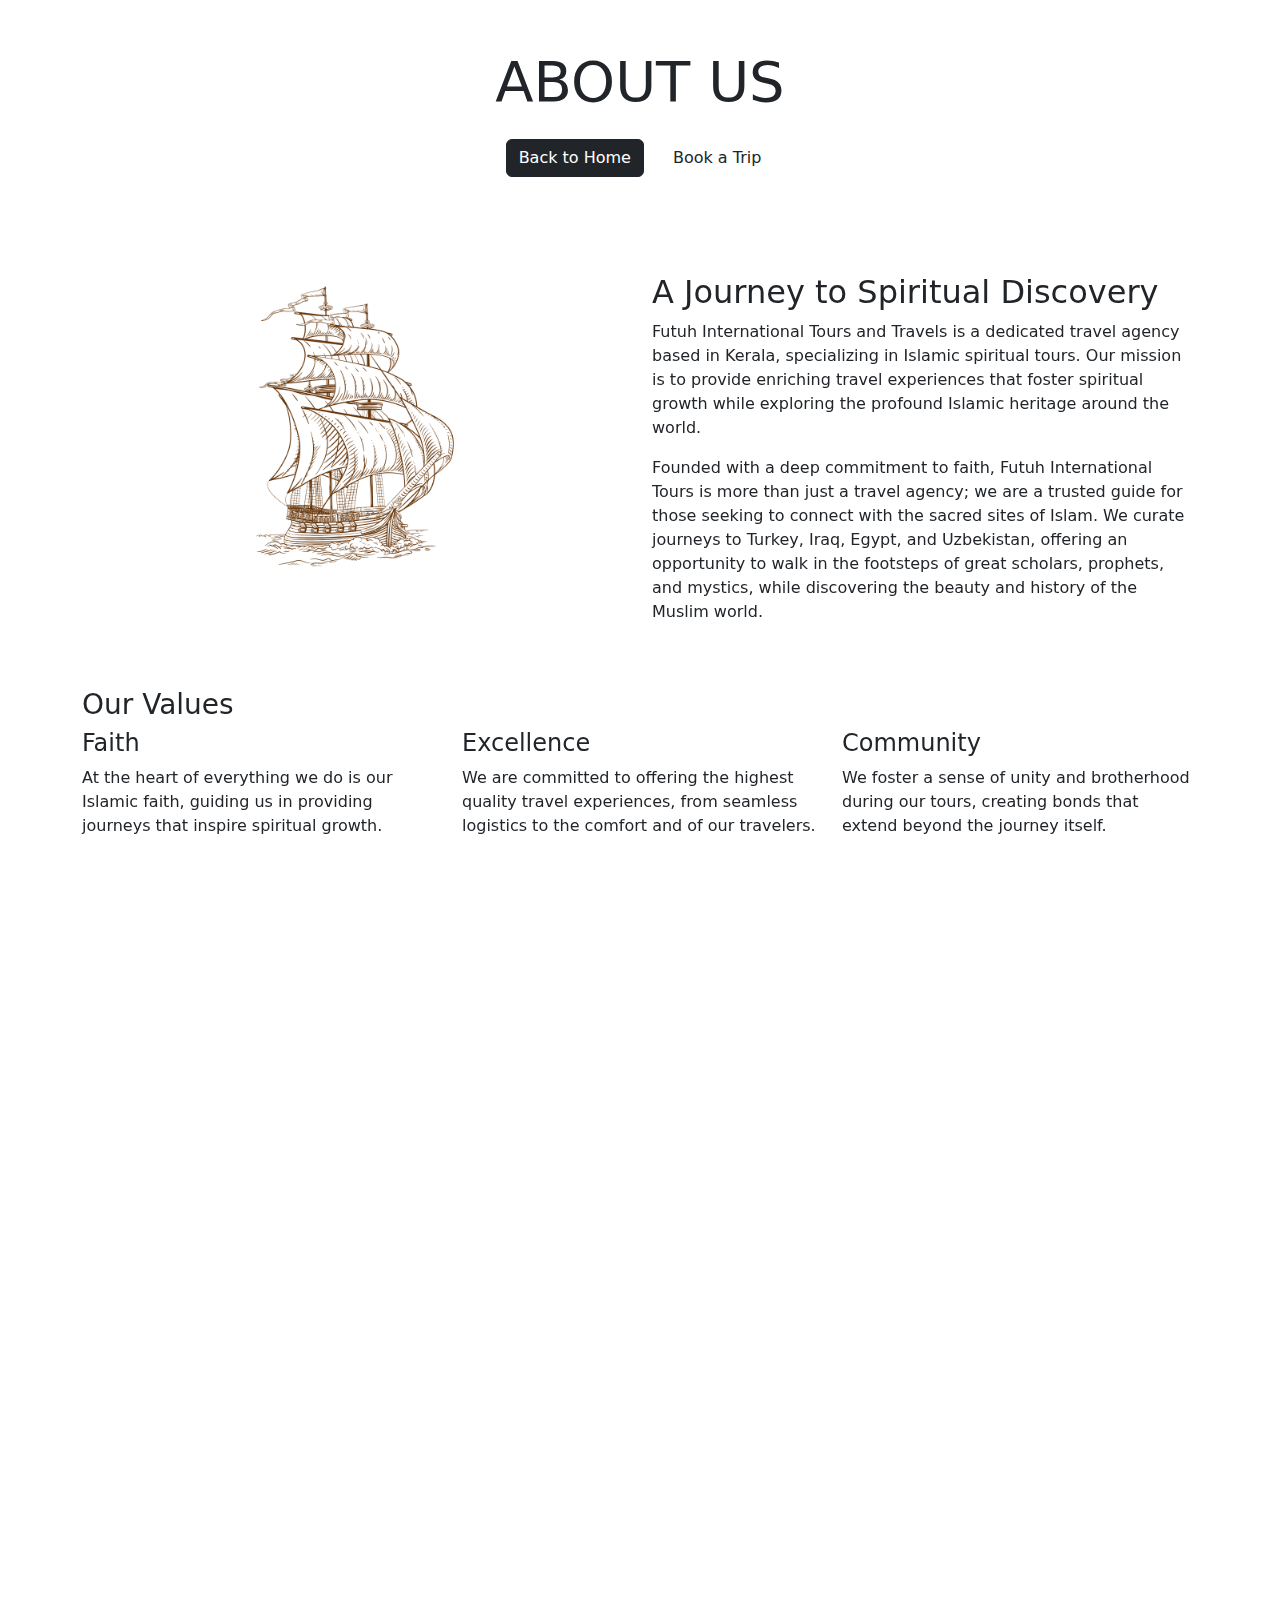
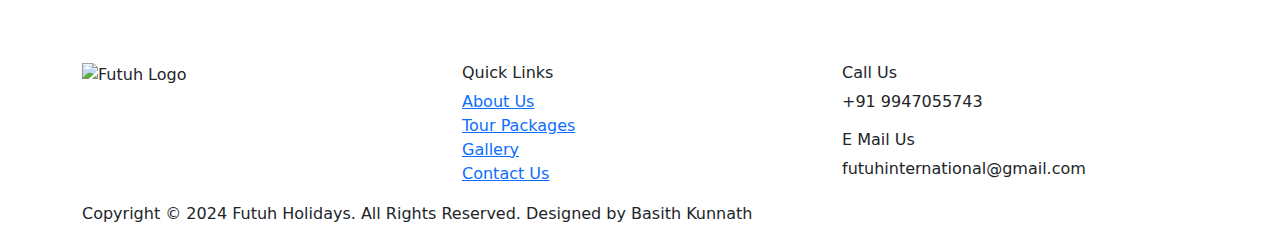
==== about.html @ f06bce7c "tird commit" ====
<!DOCTYPE html>
<html lang="en">
<head>
  <meta charset="UTF-8">
  <meta name="viewport" content="width=device-width, initial-scale=1.0">
  <title>About Us - Futuh International Tours and Travels</title>
  
  <!-- Bootstrap 5 CSS -->
  <link href="https://cdn.jsdelivr.net/npm/bootstrap@5.3.0-alpha1/dist/css/bootstrap.min.css" rel="stylesheet">
  
  <!-- AOS CSS -->
  <link href="https://unpkg.com/aos@2.3.1/dist/aos.css" rel="stylesheet">
  
  <!-- Custom CSS -->
  <link rel="stylesheet" href="styles.css">
</head>
<body>

   <!-- Header Section -->
   <section class="header-section text-center py-5">
    <h1 class="display-4">ABOUT US</h1>
    <div class="d-flex justify-content-center gap-3 mt-4">
        <a href="index.html"><button class="btn btn-dark">Back to Home</button></a>
        <a href="https://wa.me/919961102203"><button class="btn btn-outline">Book a Trip</button></a>
    </div>
</section>

<!-- About Us Section -->
<section class="about-us container mt-5">
  
  <!-- Main Content -->
  <div class="row">
    <!-- Left Column (Image of Ship) -->
    <div class="col-lg-6 col-12 mb-4">
      <img src="image3.png" alt="Ship Image" class="img-fluid" data-aos="fade-right">
    </div>

    <!-- Right Column (Text) -->
    <div class="col-lg-6 col-12" data-aos="fade-left">
      <h2 class="subheading">A Journey to Spiritual Discovery</h2>
      <p>Futuh International Tours and Travels is a dedicated travel agency based in Kerala, specializing in Islamic spiritual tours. Our mission is to provide enriching travel experiences that foster spiritual growth while exploring the profound Islamic heritage around the world.</p>
      <p>Founded with a deep commitment to faith, Futuh International Tours is more than just a travel agency; we are a trusted guide for those seeking to connect with the sacred sites of Islam. We curate journeys to Turkey, Iraq, Egypt, and Uzbekistan, offering an opportunity to walk in the footsteps of great scholars, prophets, and mystics, while discovering the beauty and history of the Muslim world.</p>
    </div>
  </div>

  <!-- Our Values Section -->
  <div class="row mt-5">
    <div class="col-12">
      <h3 class="subheading" data-aos="fade-up">Our Values</h3>
    </div>

    <!-- Value Cards -->
    <div class="col-lg-4 col-md-6 col-12" data-aos="zoom-in">
      <h4 class="value-title">Faith</h4>
      <p>At the heart of everything we do is our Islamic faith, guiding us in providing journeys that inspire spiritual growth.</p>
    </div>
    <div class="col-lg-4 col-md-6 col-12" data-aos="zoom-in" data-aos-delay="100">
      <h4 class="value-title">Excellence</h4>
      <p>We are committed to offering the highest quality travel experiences, from seamless logistics to the comfort and of our travelers.</p>
    </div>
    <div class="col-lg-4 col-md-6 col-12" data-aos="zoom-in" data-aos-delay="200">
      <h4 class="value-title">Community</h4>
      <p>We foster a sense of unity and brotherhood during our tours, creating bonds that extend beyond the journey itself.</p>
    </div>
  </div>

  <!-- Why Choose Us Section -->
  <div class="row mt-5">
    <div class="col-lg-6 col-12 mb-4" data-aos="fade-right">
      <h3 class="subheading">Why Choose Us?</h3>
      <p>Our team of experienced travel specialists and knowledgeable guides ensures that every journey is both spiritually uplifting and comfortably organized. We handle all the details, from accommodations to travel arrangements, so you can focus on your spiritual journey.</p>
      <p>Whether you are visiting the shrines of Iraq or experiencing the rich history of Uzbekistan, we aim to create a journey that is both meaningful and memorable.</p>
      <a href="#" class="btn btn-outline">Book a Trip</a>
    </div>

    <!-- Compass Image -->
    <div class="col-lg-6 col-12">
      <img src="image2.png" alt="Compass Image" class="img-fluid" data-aos="fade-left">
    </div>
  </div>
</section>


<section class="testimonial-section" id="testimonials">
  <div class="container">
    <h1 class="mb-5 fw-bold section-title" data-aos="fade-up">Hear from Our Happy Clients</h1>
    <div class="row">
      <div class="col-md-6 col-lg-4" data-aos="fade-up" data-aos-delay="200">
        <div class="testimonial-card">
          <img src="ahmed.jpg" alt="Hilmet Atyeken">
          <h5 class="card-title">Ahmed Shareef</h5>
          <p class="card-text">"From the moment I signed up, I felt the dedication of this team. They catered to every
            need, made us feel comfortable and safe, and gave us insightful historical context that deepened my
            connection to each site. Highly recommended!"</p>
        </div>
      </div>
      <div class="col-md-6 col-lg-4" data-aos="fade-up" data-aos-delay="300">
        <div class="testimonial-card">
          <img src="omar.jpg" alt="Arda Güler">
          <h5 class="card-title">Omar Hameed</h5>
          <p class="card-text">"The trip exceeded my expectations. Every detail, from the food to the schedule of
            prayers and ziyarat, was meticulously organized."</p>
        </div>
      </div>
      <div class="col-md-6 col-lg-4" data-aos="fade-up" data-aos-delay="400">
        <div class="testimonial-card">
          <img src="ameen.jpg" alt="Maria Anceants">
          <h5 class="card-title">Ameen Mirza</h5>
          <p class="card-text">"MashaAllah, the level of organization was incredible! Our itinerary was well thought
            out, with time for both spiritual reflection and group support. I never had to worry about logistics and
            could focus on worship. Truly a blessed experience!"</p>
        </div>
      </div>
      <div class="col-md-6 col-lg-4" data-aos="fade-up" data-aos-delay="500">
        <div class="testimonial-card">
          <img src="khalid.jpg" alt="Ragip Siler">
          <h5 class="card-title">Khalid Jameel</h5>
          <p class="card-text">"MashaAllah, the level of organization was incredible! Our itinerary was well thought
            out, with time for both spiritual reflection and group support"</p>
        </div>
      </div>
      <div class="col-md-6 col-lg-4" data-aos="fade-up" data-aos-delay="600">
        <div class="testimonial-card">
          <img src="yazeen.jpg" alt="Jenny Wilson">
          <h5 class="card-title">Yazeen Qatar</h5>
          <p class="card-text">"I felt supported, spiritually uplifted, and part of a caring community"</p>
        </div>
      </div>
      <div class="col-md-6 col-lg-4" data-aos="fade-up" data-aos-delay="700">
        <div class="testimonial-card">
          <img src="musthafa.jpg" alt="Guy Hawkins">
          <h5 class="card-title">Musthafa Pc</h5>
          <p class="card-text">"Alhamdulillah, this company made my Umrah experience seamless. Everything from the
            initial registration to the final farewell was done with sincerity"</p>
        </div>
      </div>
    </div>
  </div>
</section>



<footer class="footer">
  <div class="container">
    <div class="row">
      <!-- Logo and Social Media -->
      <div class="col-md-4 text-center text-md-start">
        <div class="footer-logo">
          <img src="futuhlogo.png" alt="Futuh Logo" class="img-fluid">
        </div>

        <div class="social-icons">
          <a href="#"><i class="bi bi-instagram"></i></a>
          <a href="#"><i class="bi bi-facebook"></i></a>
          <a href="#"><i class="bi bi-whatsapp"></i></a>
        </div>
      </div>

      <!-- Quick Links -->
      <div class="col-md-4 text-center text-md-start">
        <h6>Quick Links</h6>
        <ul class="list-unstyled">
          <li><a href="#">About Us</a></li>
          <li><a href="#">Tour Packages</a></li>
          <li><a href="#">Gallery</a></li>
          <li><a href="#">Contact Us</a></li>
        </ul>
      </div>

      <!-- Contact Info -->
      <div class="col-md-4 text-center text-md-start">
        <h6>Call Us</h6>
        <p>+91 9947055743</p>
        <h6>E Mail Us</h6>
        <p>futuhinternational@gmail.com</p>
      </div>
    </div>

    <!-- Footer Bottom -->
    <div class="footer-bottom">
      <p>Copyright © 2024 Futuh Holidays. All Rights Reserved. Designed by Basith Kunnath</p>
    </div>
  </div>
</footer>

<!-- Bootstrap 5 JS -->
<script src="https://cdn.jsdelivr.net/npm/bootstrap@5.3.0-alpha1/dist/js/bootstrap.bundle.min.js"></script>

<!-- AOS JS -->
<script src="https://unpkg.com/aos@2.3.1/dist/aos.js"></script>

<!-- Custom JS -->
<script>
  AOS.init();
</script>
</body>
</html>
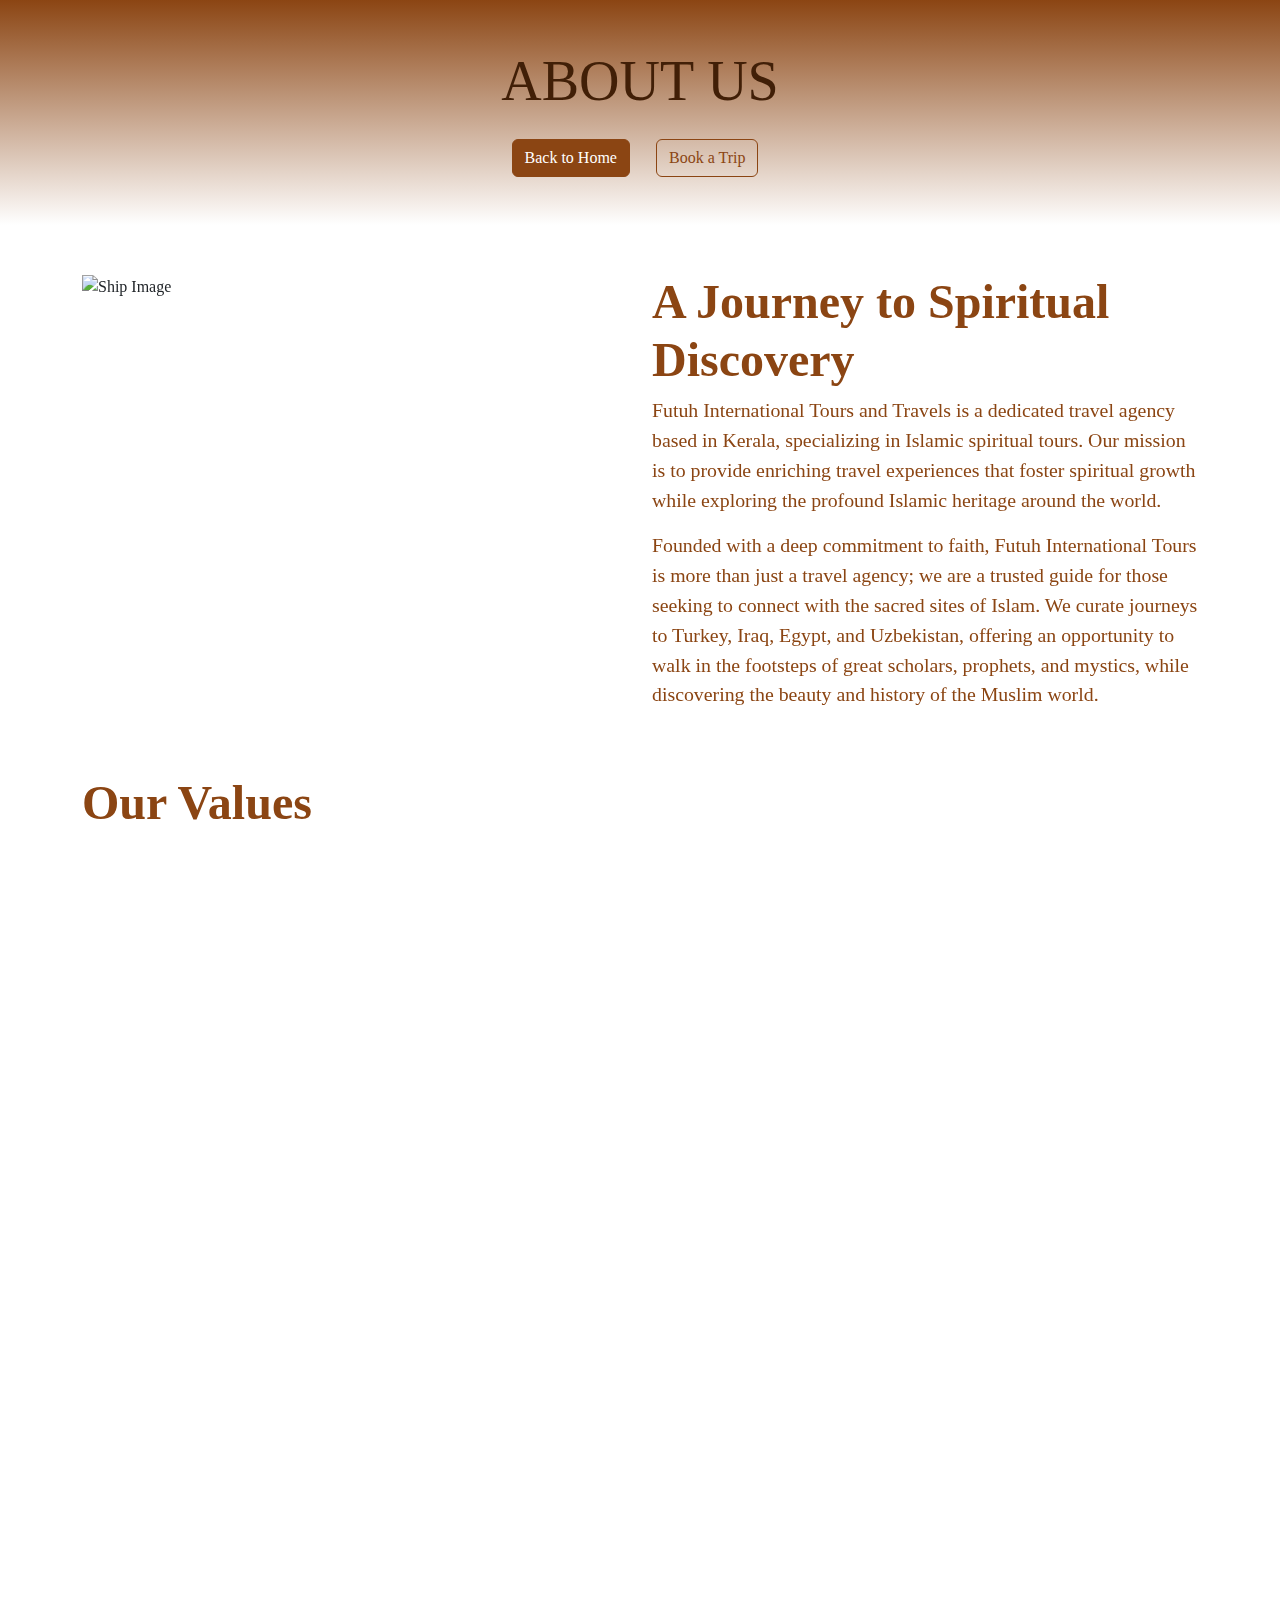
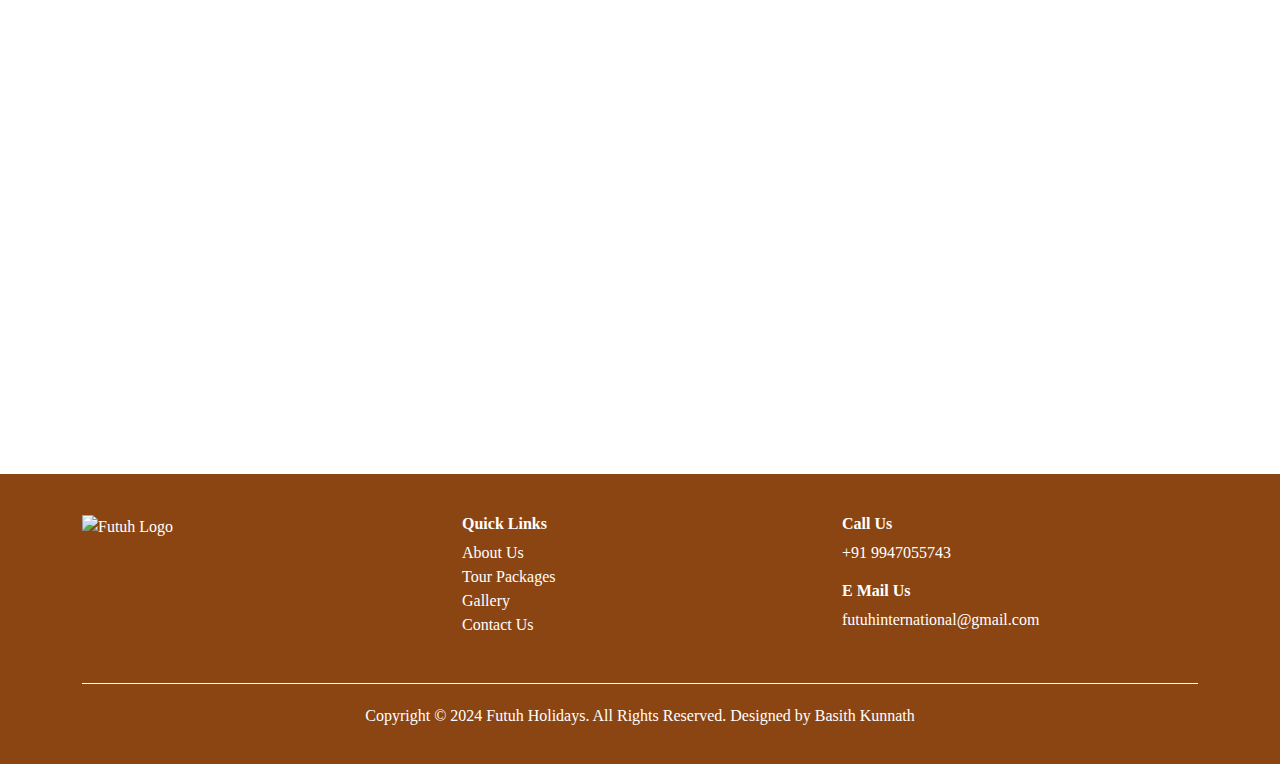
==== commit f821217d: "sec commit" ====
--- a/about.html
+++ b/about.html
@@ -32,7 +32,7 @@
   <div class="row">
     <!-- Left Column (Image of Ship) -->
     <div class="col-lg-6 col-12 mb-4">
-      <img src="image3.png" alt="Ship Image" class="img-fluid" data-aos="fade-right">
+      <img src="ab3.png" alt="Ship Image" class="img-fluid" data-aos="fade-right">
     </div>
 
     <!-- Right Column (Text) -->
@@ -75,7 +75,7 @@
 
     <!-- Compass Image -->
     <div class="col-lg-6 col-12">
-      <img src="image2.png" alt="Compass Image" class="img-fluid" data-aos="fade-left">
+      <img src="ab2.png" alt="Compass Image" class="img-fluid" data-aos="fade-left">
     </div>
   </div>
 </section>
--- a/styles.css
+++ b/styles.css
@@ -0,0 +1,818 @@
+/* General Styles */
+body {
+  font-family: "Luckiest Guy", cursive;
+  font-family: "Domine", serif;
+  margin: 0;
+  padding: 0;
+  overflow-x: hidden;
+}
+
+.navbar-brand {
+  font-weight: bold;
+  font-size: 1.5rem;
+}
+
+.navbar-custom {
+  background-color: #8B4513;
+}
+
+.nav-link {
+  margin-right: 15px;
+  color: #ffffff;
+
+}
+
+.button-book {
+  background-color: #ffffff;
+  color: #8B4513;
+  border-radius: 5%;
+}
+
+
+
+.navbar-toggler {
+  border: none;
+  outline: none;
+}
+
+/* Hamburger Icon Lines */
+.toggler-icon {
+  display: block;
+  width: 25px;
+  height: 3px;
+  background-color: white;
+  margin: 5px 0;
+  transition: 0.4s;
+  border-radius: 2px;
+  
+}
+
+/* Animation to "X" on open */
+.navbar-toggler.collapsed .toggler-icon:nth-child(1) {
+  transform: rotate(0deg) translate(0, 0);
+  border: none;
+  outline: none;
+}
+
+.navbar-toggler:not(.collapsed) .toggler-icon:nth-child(1) {
+  transform: rotate(45deg) translate(5px, 5px);
+  border: none;
+  outline: none;
+}
+
+.navbar-toggler:not(.collapsed) .toggler-icon:nth-child(2) {
+  opacity: 0;
+  border: none;
+  outline: none;
+}
+
+.navbar-toggler:not(.collapsed) .toggler-icon:nth-child(3) {
+  transform: rotate(-45deg) translate(5px, -5px);
+  border: none;
+  outline: none;
+}
+
+/* Remove outline on the navbar-toggler button */
+.navbar-toggler:focus {
+  outline: none;
+  box-shadow: none; /* Removes any additional focus shadow */
+}
+
+
+.hero-section {
+  height: 86vh;
+  background-size: cover;
+  background-position: center;
+  display: flex;
+  justify-content: center;
+  align-items: center;
+  color: white;
+  position: relative;
+}
+
+.hero-section h1,
+.hero-section p {
+  opacity: 0;
+  /* Initially hidden */
+  transition: opacity 1s ease-in, transform 1s ease-in;
+}
+
+.hero-section h1 {
+  font-size: 4rem;
+  transform: translateY(-20px);
+  /* Slightly up */
+  font-family: "Luckiest Guy", cursive;
+
+}
+
+.hero-section p {
+  font-size: 1.5rem;
+  transform: translateY(20px);
+  /* Slightly down */
+  
+  font-weight: 250;
+}
+
+/* Animation Active Class */
+.carousel-item.active .animate-text {
+  opacity: 1;
+  /* Fade in */
+  transform: translateY(0);
+  /* Reset position */
+}
+
+.carousel-item.active h1 {
+  animation: slideDown 1s ease-out;
+}
+
+.carousel-item.active p {
+  animation: slideUp 1s ease-out;
+}
+
+/* Keyframes for Animations */
+@keyframes slideDown {
+  from {
+    transform: translateY(-50px);
+    opacity: 0;
+  }
+
+  to {
+    transform: translateY(0);
+    opacity: 1;
+  }
+}
+
+@keyframes slideUp {
+  from {
+    transform: translateY(50px);
+    opacity: 0;
+  }
+
+  to {
+    transform: translateY(0);
+    opacity: 1;
+  }
+}
+
+/* Responsive Design */
+@media (max-width: 768px) {
+  .hero-section h1 {
+    font-size: 2.5rem;
+  }
+
+  .hero-section p {
+    font-size: 1rem;
+  }
+
+  .button-book {
+    width: 100px;
+    padding: 8px;
+  }
+}
+
+
+
+
+/* Hero Section */
+.fit-hero-section {
+  padding: 20px;
+}
+
+/* Hero Title */
+.fit-title {
+  font-weight: bold;
+  color: #8B4513;
+}
+
+/* Hero Description */
+.fit-description {
+  font-size: 18px;
+  color: #8B4513;
+}
+
+/* Logos Section */
+.fit-logo-section {
+  margin-bottom: 20px;
+}
+
+.fit-logo-col {
+  margin-bottom: 15px;
+}
+
+.fit-logo {
+  width: 100%;
+  height: auto;
+}
+
+/* Button Styling */
+.fit-read-more-btn {
+  border-color: #8B4513;
+  color: #8B4513;
+}
+
+.fit-read-more-btn:hover {
+  background-color: #8B4513;
+  color: #fff;
+  transform: scale(1.05);
+  transition: all 0.3s ease-in-out;
+}
+
+
+
+
+
+
+
+
+.section-title {
+  color: #8B4513;
+  
+}
+
+.why-travel-section .travel-card {
+  text-align: center;
+  padding: 20px;
+}
+
+.why-travel-section .travel-card h5 {
+  font-size: 1rem;
+  font-weight: 500;
+  color: #8B4513;
+  
+}
+
+.why-travel-section .icon {
+  font-size: 3rem;
+  color :#8B4513 ;
+}
+
+@media (max-width: 767px) {
+  .section-title {
+    font-size: 1.5rem;
+  }
+
+  .why-travel-section .travel-card h5 {
+    font-size: 0.875rem;
+  }
+
+  .why-travel-section .icon {
+    font-size: 2rem;
+  }
+}
+
+
+
+
+.trip-card img {
+  object-fit: cover;
+  height: 100%;
+  transition: transform 0.3s ease-in-out;
+}
+
+/* Animation when hovering or touching the image */
+.trip-card:hover img,
+.trip-card.touch-active img {
+  transform: translateY(-10px);
+}
+
+.trip-card {
+  box-shadow: 0 4px 8px rgba(0, 0, 0, 0.1);
+  background-color: #8B4513;
+  
+  
+}
+
+.trip-card h5 {
+  color: #fff;
+}
+
+.trip-card p {
+  color: #fff;
+}
+
+
+.card-title {
+  font-size: 1.5rem;
+  color: #fafafa;
+
+  
+}
+
+.explore-button {
+  background-color: #fff;
+  color: #8B4513;
+}
+
+.explore-button:hover {
+  color: #fff;
+}
+
+.trip-container {
+  margin-top: 50px;
+  
+}
+
+
+
+
+
+
+.section-title {
+  font-size: 2rem;
+  font-weight: bold;
+  color: #8B4513;
+  /* Same as the image's font color */
+}
+
+.section-description {
+  font-size: 1.1rem;
+  color: #8B4513;
+  max-width: 100%;
+  margin-bottom: 1.5rem;
+}
+
+.compass-img {
+  max-width: 100%;
+  height: auto;
+}
+
+.btn-outline {
+  color: #8B4513;
+  border-color: #8B4513;
+}
+
+.btn-outline:hover {
+  background-color: #8B4513;
+  color: #fff;
+}
+
+/* Responsive Adjustments */
+@media (max-width: 768px) {
+  .compass-img {
+    max-width: 250px;
+    margin-bottom: 2rem;
+  }
+
+  .section-description {
+    font-size: 1rem;
+  }
+}
+
+
+
+
+.section-title {
+  color: #8B4513;
+  /* Dark brown color */
+  font-size: 3rem;
+}
+
+.destination-image {
+  border-radius: 10px;
+  object-fit: cover;
+  transition: transform 0.3s ease-in-out;
+}
+
+.position-relative {
+  position: relative;
+}
+
+.image-title {
+  position: absolute;
+  bottom: 10px;
+  left: 0;
+  right: 0;
+  padding: 0 20px;
+  text-align: center;
+  font-size: 1.5rem;
+  font-weight: bold;
+  color: white;
+  text-transform: capitalize;
+  z-index: 10;
+}
+
+.destination-image:hover {
+  transform: scale(1.05);
+  /* Zoom effect on hover */
+}
+
+@media (max-width: 768px) {
+  .section-title {
+    font-size: 2rem;
+  }
+
+  .image-title {
+    font-size: 1.2rem;
+  }
+}
+
+
+
+
+
+
+
+.testimonial-section {
+  text-align: center;
+  padding: 60px 20px;
+}
+
+.testimonial-header {
+  margin-bottom: 40px;
+}
+
+.testimonial-card {
+  box-shadow: 0 4px 8px rgba(0, 0, 0, 0.1);
+  border-radius: 10px;
+  padding: 20px;
+  background-color: #8B4513;
+  margin-bottom: 20px;
+  transition: transform 0.3s ease, box-shadow 0.3s ease;
+}
+
+.testimonial-card:hover {
+  transform: translateY(-10px);
+  box-shadow: 0 8px 16px rgba(0, 0, 0, 0.2);
+}
+
+.testimonial-card img {
+  width: 80px;
+  height: 80px;
+  border-radius: 50%;
+  margin-bottom: 15px;
+}
+
+.testimonial-card .card-title {
+  font-size: 18px;
+  font-weight: bold;
+  color: #fff;
+}
+
+.testimonial-card .card-text {
+  font-size: 14px;
+  color: #fff;
+}
+
+
+
+
+
+
+/*About Page */
+
+.about-us p {
+  font-size: 1.24rem;
+  color: #8B4513;
+}
+
+.section-title {
+  font-size: 2.5rem;
+  font-weight: bold;
+  color: #8B4513;
+  /* Deep brownish color for title */
+}
+
+.subheading {
+  font-size: 3rem;
+  font-weight: 600;
+  color: #8B4513;
+  /* Another brownish color for subheadings */
+}
+
+.value-title {
+  font-size: 1.5rem;
+  font-weight: bold;
+  color :#8B4513 ;
+}
+
+
+
+.btn-hover {
+  transition: background-color 0.3s ease, transform 0.3s ease;
+}
+
+.btn-hover:hover {
+  background-color: #8B4513;
+  transform: translateY(-5px);
+}
+
+/* Images styling */
+.img-fluid {
+  max-width: 100%;
+  height: auto;
+}
+
+/* Responsive Design */
+@media (max-width: 767px) {
+  .section-title {
+    font-size: 2rem;
+  }
+
+  .subheading {
+    font-size: 1.5rem;
+  }
+
+  .value-title {
+    font-size: 1.3rem;
+  }
+}
+
+
+/*Packages Page */
+
+/* General Styles */
+
+
+.packages-section {
+  background-color: #fff;
+}
+
+.packages-section h5 {
+  font-size: 1.8rem;
+  margin-bottom: 1rem;
+  
+}
+
+
+
+/* Card Customization */
+.card {
+  border: none;
+  border-radius: 12px;
+  transition: transform 0.3s ease-in-out;
+  background-color: #8B4513;
+}
+
+.card:hover {
+  transform: scale(1.05);
+}
+
+.card-img-top {
+  border-top-left-radius: 12px;
+  border-top-right-radius: 12px;
+  height: 250px;
+  object-fit: cover;
+}
+
+.card-title {
+  font-size: 1.5rem;
+  color: #ffffff;
+}
+
+.card-text {
+  color: #ffffff;
+  font-size: 1.2rem;
+}
+
+/* Button Styling */
+.btn {
+  margin-right: 10px;
+}
+
+.btn-primary {
+  background-color: #ffffff;
+  border-color: #ffffff;
+  transition: background-color 0.3s ease-in-out;
+  color: #8B4513;
+}
+
+.btn-primary:hover {
+  background-color: #8B4513;
+  color: #ffffff;
+  border-color: #ffffff;
+}
+
+.btn-outline-primary {
+  color: #ffffff;
+  border-color: #ffffff;
+  transition: color 0.3s ease-in-out, border-color 0.3s ease-in-out;
+}
+
+.btn-outline-primary:hover {
+  background-color: #ffffff;
+  color: #8B4513;
+  border-color: #8B4513;
+}
+
+/* AOS Customization */
+[data-aos] {
+  opacity: 0;
+  transition-property: opacity, transform;
+}
+
+[data-aos].aos-animate {
+  opacity: 1;
+}
+
+@media (max-width: 768px) {
+  h2 {
+    font-size: 2rem;
+  }
+
+  .card-img-top {
+    height: 200px;
+  }
+}
+
+
+/* Details Page */
+
+
+
+
+
+
+/* Gallery Page */
+
+
+.header-section {
+  background: linear-gradient(to bottom, #8B4513, #ffffff);
+}
+
+.header-section h1 {
+  color: #411f07;
+}
+
+.btn-dark {
+  background-color: #8B4513;
+  border-color: #8B4513;
+}
+
+.btn-dark:hover {
+    background: none;
+    border-color: #8B4513;
+    color: #8B4513;
+}
+
+.gallery-section img {
+  height: 100%;
+  object-fit: cover;
+}
+
+.cta-section {
+  background-image: url('turkey.jpg');
+  background-size: cover;
+  background-position: center;
+  color:#ffffff ;
+}
+
+@media (max-width: 768px) {
+  .header-section h1 {
+      font-size: 2rem;
+  }
+
+  .gallery-section img {
+      height: auto;
+  }
+}
+
+
+/* Details Page */
+
+
+
+
+/* Contact Us Page */
+
+
+
+ /* Contact Us Page */
+ .contact-section {
+  background-color: #ffffff;
+  padding: 50px 0;
+  font-size: 1.2rem;
+  
+}
+
+.contact-section form input,form textarea {
+  border-color: #4a3607;
+}
+
+.contact-header {
+  font-size: 2.8rem;
+  font-weight: bold;
+  text-align: center;
+  color: #8B4513;
+}
+.contact-subheader {
+  font-size: 1.5rem;
+  text-align: center;
+  margin-bottom: 30px;
+  color: #8B4513;
+}
+.whatsapp-icon {
+  position: fixed;
+  bottom: 10px;
+  right: 10px;
+  background-color: #25D366;
+  color: #fff;
+  padding: 10px;
+  border-radius: 10%;
+  font-size: 34px;
+  z-index: 1000;
+}
+.submit-button {
+  background-color: #8B4513;
+  border: solid #4a3607;
+  color: #fff;
+  border: none;
+}
+.contact-info {
+  text-align: center;
+  margin-top: 30px;
+  color: #fafafa;
+}
+.contact-info p {
+  margin: 0;
+}
+
+
+.form-label {
+  color: #8B4513;
+}
+.form-control {
+  border-color: #8B4513;
+}
+
+/* Custom CSS for Address, Location, and Contact Number */
+.contact-info {
+text-align: center;
+margin-top: 50px;
+padding: 20px;
+background-color: #8B4513;
+border-radius: 8px;
+color: #ffffff;
+}
+
+.contact-info h4 {
+font-size: 1.8rem;
+font-weight: 600;
+margin-bottom: 15px;
+color: #ffffff;
+}
+
+.contact-info p, .contact-info a {
+font-size: 1.2rem;
+color: #ffffff;
+margin: 5px 0;
+}
+
+.contact-info a {
+color: #ffffff;
+text-decoration: none;
+}
+
+.contact-info a:hover {
+color: #ffffff;
+text-decoration: underline;
+}
+
+.contact-info i {
+color: #ffffff;
+margin-right: 10px;
+}
+
+
+
+
+
+
+.footer {
+  background-color: #8B4513;
+  padding-top: 40px;
+  color: #fff;
+}
+
+.footer .footer-logo img {
+  max-width: 250px;
+
+}
+
+.footer h6 {
+  font-weight: bold;
+  color: #fff;
+
+
+}
+
+.footer a {
+  color: #fff;
+  text-decoration: none;
+}
+
+.footer a:hover {
+  text-decoration: underline;
+}
+
+.footer .social-icons i {
+  font-size: 24px;
+  margin-right: 15px;
+  color: #fff;
+}
+
+.footer-bottom {
+  text-align: center;
+  padding: 20px 0;
+  border-top: 1px solid #fff;
+  margin-top: 30px;
+}
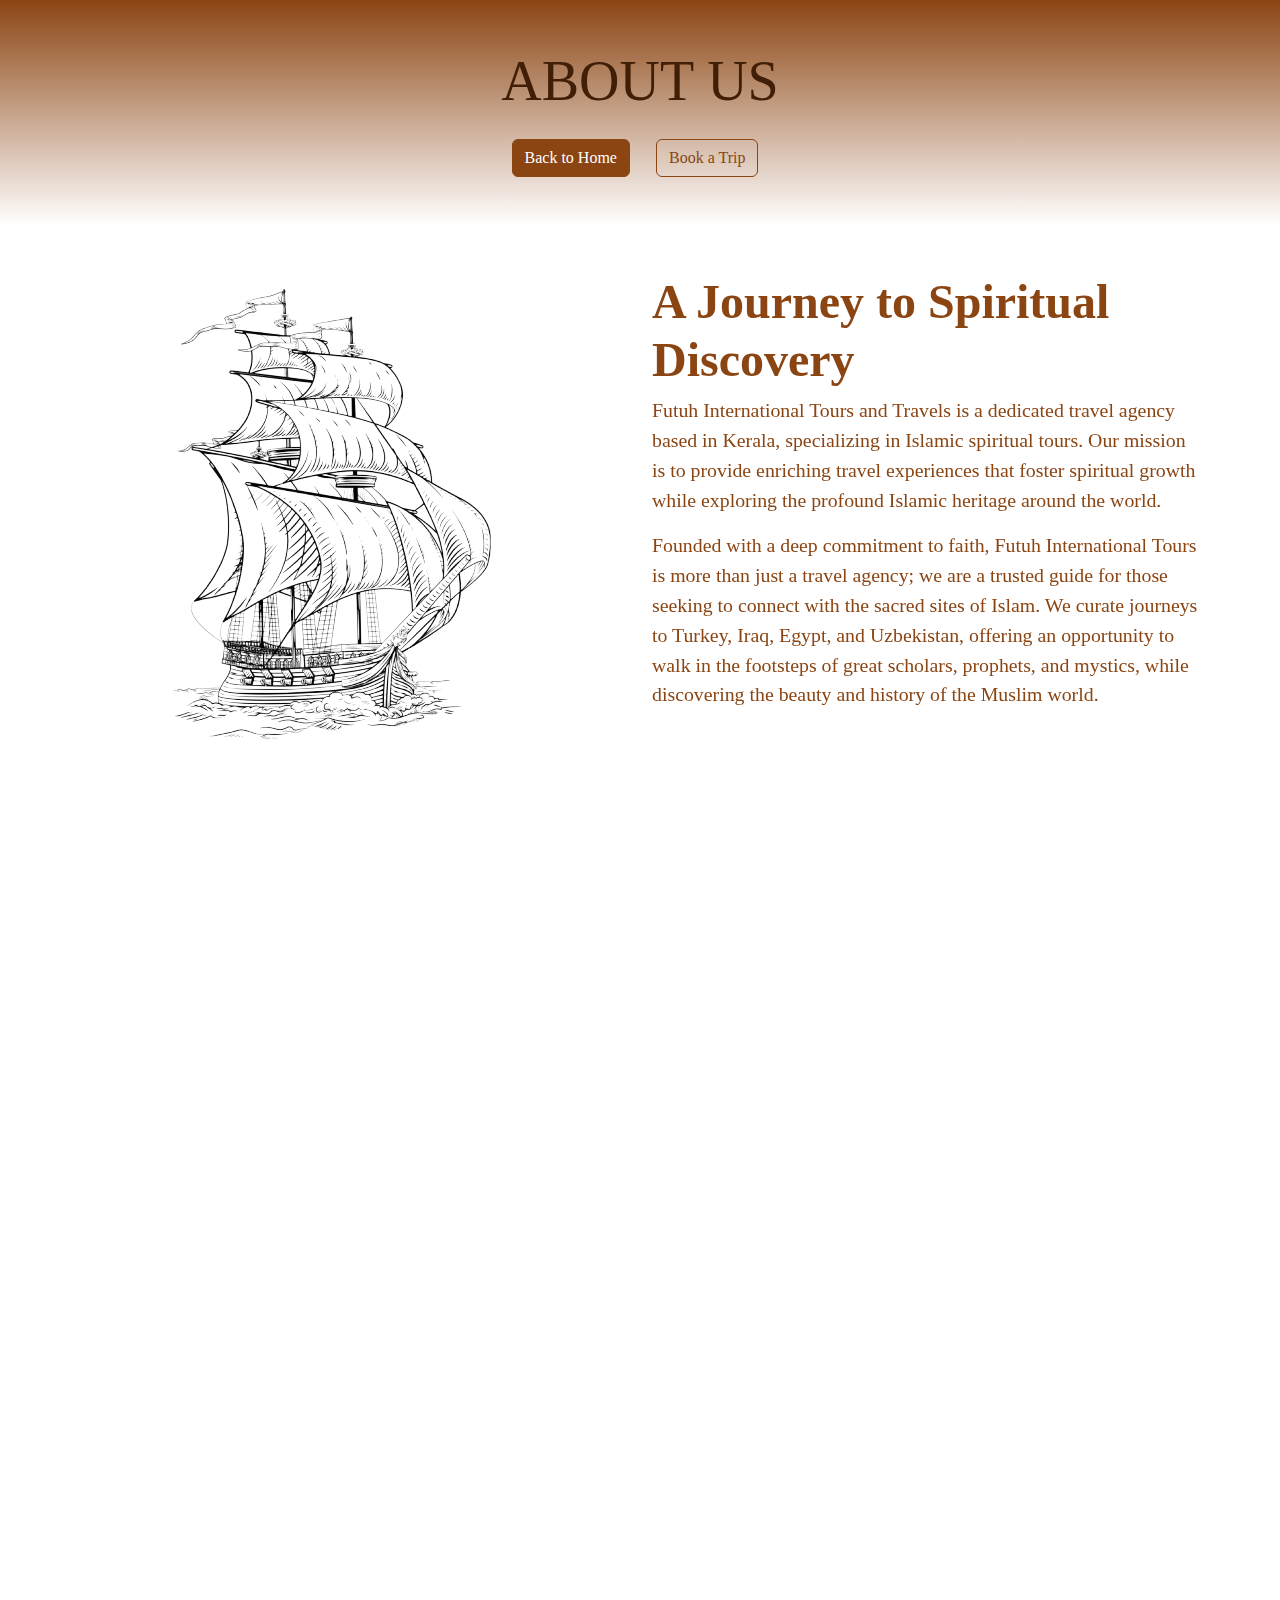
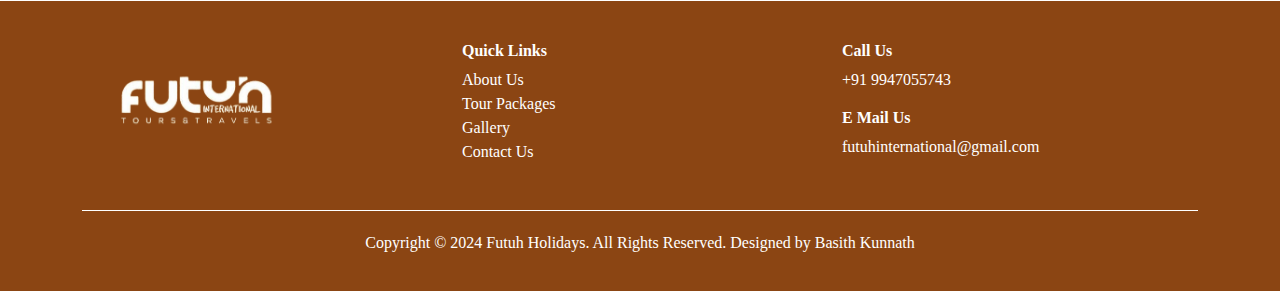
==== commit 09166105: "firt commit" ====
--- a/about.html
+++ b/about.html
@@ -81,65 +81,6 @@
 </section>
 
 
-<section class="testimonial-section" id="testimonials">
-  <div class="container">
-    <h1 class="mb-5 fw-bold section-title" data-aos="fade-up">Hear from Our Happy Clients</h1>
-    <div class="row">
-      <div class="col-md-6 col-lg-4" data-aos="fade-up" data-aos-delay="200">
-        <div class="testimonial-card">
-          <img src="ahmed.jpg" alt="Hilmet Atyeken">
-          <h5 class="card-title">Ahmed Shareef</h5>
-          <p class="card-text">"From the moment I signed up, I felt the dedication of this team. They catered to every
-            need, made us feel comfortable and safe, and gave us insightful historical context that deepened my
-            connection to each site. Highly recommended!"</p>
-        </div>
-      </div>
-      <div class="col-md-6 col-lg-4" data-aos="fade-up" data-aos-delay="300">
-        <div class="testimonial-card">
-          <img src="omar.jpg" alt="Arda Güler">
-          <h5 class="card-title">Omar Hameed</h5>
-          <p class="card-text">"The trip exceeded my expectations. Every detail, from the food to the schedule of
-            prayers and ziyarat, was meticulously organized."</p>
-        </div>
-      </div>
-      <div class="col-md-6 col-lg-4" data-aos="fade-up" data-aos-delay="400">
-        <div class="testimonial-card">
-          <img src="ameen.jpg" alt="Maria Anceants">
-          <h5 class="card-title">Ameen Mirza</h5>
-          <p class="card-text">"MashaAllah, the level of organization was incredible! Our itinerary was well thought
-            out, with time for both spiritual reflection and group support. I never had to worry about logistics and
-            could focus on worship. Truly a blessed experience!"</p>
-        </div>
-      </div>
-      <div class="col-md-6 col-lg-4" data-aos="fade-up" data-aos-delay="500">
-        <div class="testimonial-card">
-          <img src="khalid.jpg" alt="Ragip Siler">
-          <h5 class="card-title">Khalid Jameel</h5>
-          <p class="card-text">"MashaAllah, the level of organization was incredible! Our itinerary was well thought
-            out, with time for both spiritual reflection and group support"</p>
-        </div>
-      </div>
-      <div class="col-md-6 col-lg-4" data-aos="fade-up" data-aos-delay="600">
-        <div class="testimonial-card">
-          <img src="yazeen.jpg" alt="Jenny Wilson">
-          <h5 class="card-title">Yazeen Qatar</h5>
-          <p class="card-text">"I felt supported, spiritually uplifted, and part of a caring community"</p>
-        </div>
-      </div>
-      <div class="col-md-6 col-lg-4" data-aos="fade-up" data-aos-delay="700">
-        <div class="testimonial-card">
-          <img src="musthafa.jpg" alt="Guy Hawkins">
-          <h5 class="card-title">Musthafa Pc</h5>
-          <p class="card-text">"Alhamdulillah, this company made my Umrah experience seamless. Everything from the
-            initial registration to the final farewell was done with sincerity"</p>
-        </div>
-      </div>
-    </div>
-  </div>
-</section>
-
-
-
 <footer class="footer">
   <div class="container">
     <div class="row">
--- a/styles.css
+++ b/styles.css
@@ -726,14 +726,6 @@
   margin: 0;
 }
 
-
-.form-label {
-  color: #8B4513;
-}
-.form-control {
-  border-color: #8B4513;
-}
-
 /* Custom CSS for Address, Location, and Contact Number */
 .contact-info {
 text-align: center;
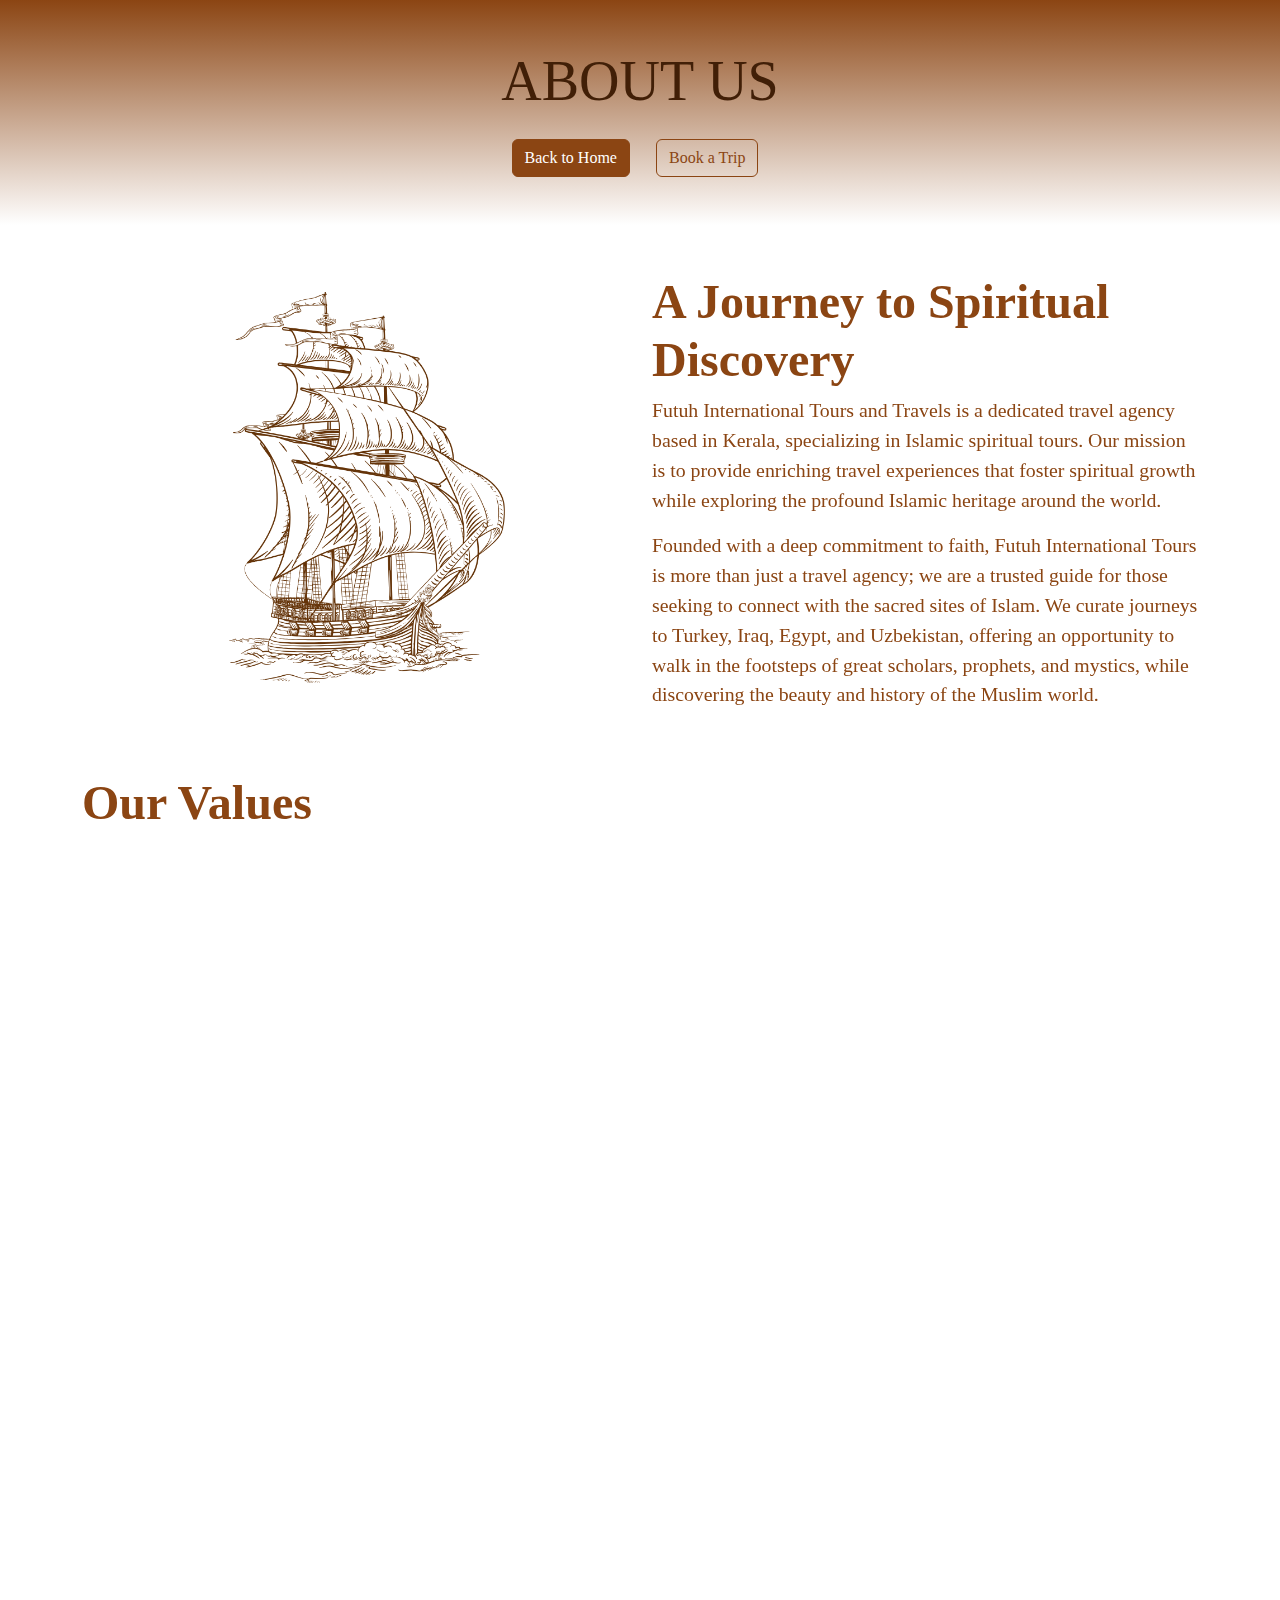
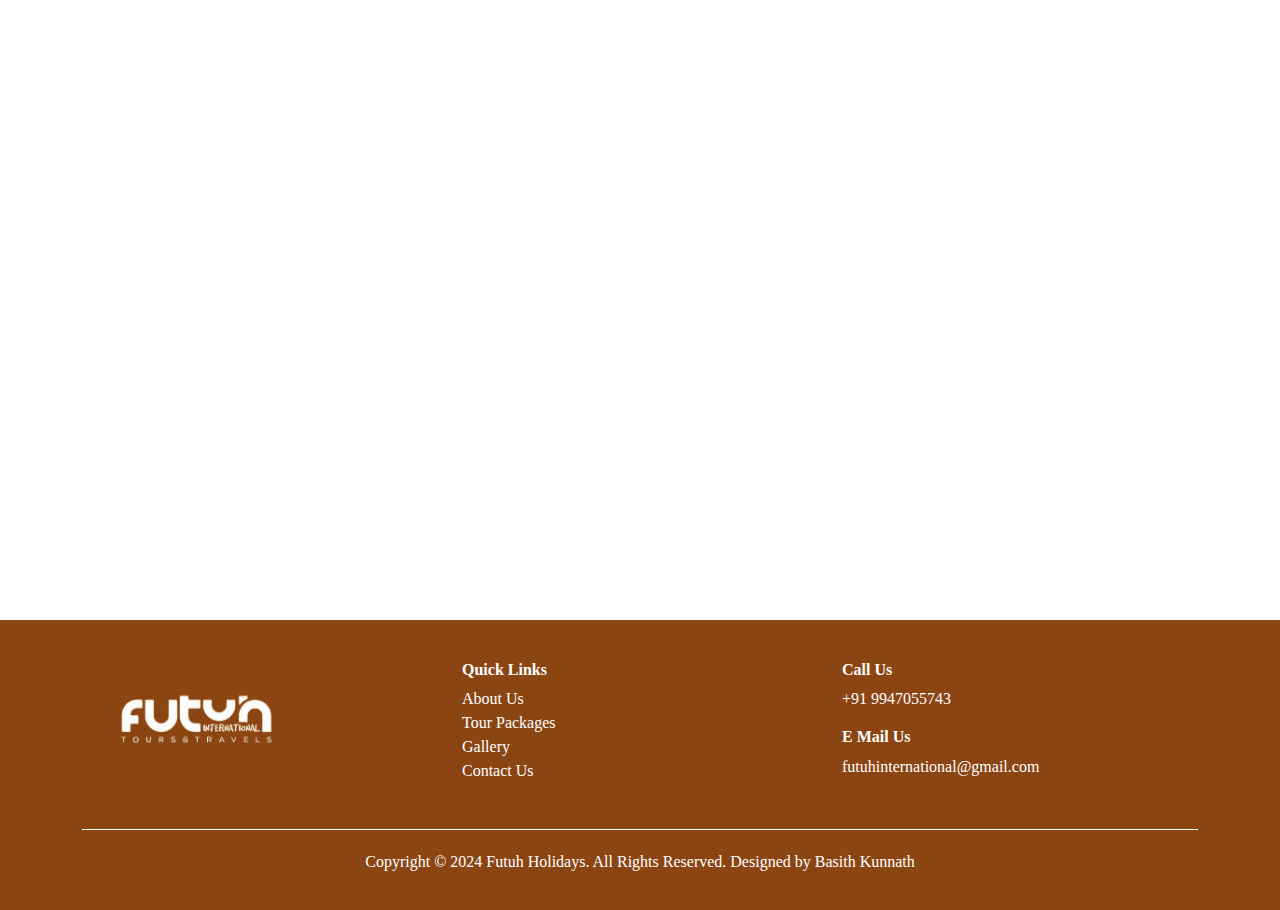
==== commit d88f8e65: "deatails page added again" ====
--- a/about.html
+++ b/about.html
@@ -32,7 +32,7 @@
   <div class="row">
     <!-- Left Column (Image of Ship) -->
     <div class="col-lg-6 col-12 mb-4">
-      <img src="ab3.png" alt="Ship Image" class="img-fluid" data-aos="fade-right">
+      <img src="image3.png" alt="Ship Image" class="img-fluid" data-aos="fade-right">
     </div>
 
     <!-- Right Column (Text) -->
@@ -70,15 +70,74 @@
       <h3 class="subheading">Why Choose Us?</h3>
       <p>Our team of experienced travel specialists and knowledgeable guides ensures that every journey is both spiritually uplifting and comfortably organized. We handle all the details, from accommodations to travel arrangements, so you can focus on your spiritual journey.</p>
       <p>Whether you are visiting the shrines of Iraq or experiencing the rich history of Uzbekistan, we aim to create a journey that is both meaningful and memorable.</p>
-      <a href="#" class="btn btn-outline">Book a Trip</a>
+      <a href="https://wa.me/919947055743" class="btn btn-outline">Book a Trip</a>
     </div>
 
     <!-- Compass Image -->
     <div class="col-lg-6 col-12">
-      <img src="ab2.png" alt="Compass Image" class="img-fluid" data-aos="fade-left">
+      <img src="image2.png" alt="Compass Image" class="img-fluid" data-aos="fade-left">
     </div>
   </div>
 </section>
+
+
+<section class="testimonial-section" id="testimonials">
+  <div class="container">
+    <h1 class="mb-5 fw-bold section-title" data-aos="fade-up">Hear from Our Happy Clients</h1>
+    <div class="row">
+      <div class="col-md-6 col-lg-4" data-aos="fade-up" data-aos-delay="200">
+        <div class="testimonial-card">
+          <img src="ahmed.jpg" alt="Hilmet Atyeken">
+          <h5 class="card-title">Ahmed Shareef</h5>
+          <p class="card-text">"From the moment I signed up, I felt the dedication of this team. They catered to every
+            need, made us feel comfortable and safe, and gave us insightful historical context that deepened my
+            connection to each site. Highly recommended!"</p>
+        </div>
+      </div>
+      <div class="col-md-6 col-lg-4" data-aos="fade-up" data-aos-delay="300">
+        <div class="testimonial-card">
+          <img src="omar.jpg" alt="Arda Güler">
+          <h5 class="card-title">Omar Hameed</h5>
+          <p class="card-text">"The trip exceeded my expectations. Every detail, from the food to the schedule of
+            prayers and ziyarat, was meticulously organized."</p>
+        </div>
+      </div>
+      <div class="col-md-6 col-lg-4" data-aos="fade-up" data-aos-delay="400">
+        <div class="testimonial-card">
+          <img src="ameen.jpg" alt="Maria Anceants">
+          <h5 class="card-title">Ameen Mirza</h5>
+          <p class="card-text">"MashaAllah, the level of organization was incredible! Our itinerary was well thought
+            out, with time for both spiritual reflection and group support. I never had to worry about logistics and
+            could focus on worship. Truly a blessed experience!"</p>
+        </div>
+      </div>
+      <div class="col-md-6 col-lg-4" data-aos="fade-up" data-aos-delay="500">
+        <div class="testimonial-card">
+          <img src="khalid.jpg" alt="Ragip Siler">
+          <h5 class="card-title">Khalid Jameel</h5>
+          <p class="card-text">"MashaAllah, the level of organization was incredible! Our itinerary was well thought
+            out, with time for both spiritual reflection and group support"</p>
+        </div>
+      </div>
+      <div class="col-md-6 col-lg-4" data-aos="fade-up" data-aos-delay="600">
+        <div class="testimonial-card">
+          <img src="yazeen.jpg" alt="Jenny Wilson">
+          <h5 class="card-title">Yazeen Qatar</h5>
+          <p class="card-text">"I felt supported, spiritually uplifted, and part of a caring community"</p>
+        </div>
+      </div>
+      <div class="col-md-6 col-lg-4" data-aos="fade-up" data-aos-delay="700">
+        <div class="testimonial-card">
+          <img src="musthafa.jpg" alt="Guy Hawkins">
+          <h5 class="card-title">Musthafa Pc</h5>
+          <p class="card-text">"Alhamdulillah, this company made my Umrah experience seamless. Everything from the
+            initial registration to the final farewell was done with sincerity"</p>
+        </div>
+      </div>
+    </div>
+  </div>
+</section>
+
 
 
 <footer class="footer">
--- a/styles.css
+++ b/styles.css
@@ -534,7 +534,6 @@
 }
 
 
-
 /* Card Customization */
 .card {
   border: none;
@@ -615,13 +614,6 @@
 }
 
 
-/* Details Page */
-
-
-
-
-
-
 /* Gallery Page */
 
 
@@ -670,13 +662,75 @@
 /* Details Page */
 
 
-
-
-/* Contact Us Page */
+.gallery-image {
+  border-radius: 3px;
+  overflow: hidden;
+  
+}
+.explore-section h2 {
+  font-weight: bold;
+  margin-top: 20px;
+}
+.explore-section p {
+  font-size: 16px;
+  line-height: 1.7;
+}
+.booking-form {
+  background: linear-gradient(to bottom right, #8B4513, #000000);
+  padding: 20px;
+  border-radius: 10px;
+  color: #fff;
+}
+.booking-form h3 {
+  font-size: 1.5rem;
+  margin-bottom: 20px;
+}
+
+.btn-success {
+  background-color: #8B4513;
+  border-color: #fff;
+}
+
+.btn-success:hover{
+  background-color: #000000;
+  border: #fff;
+}
+
+.accordion-button::after {
+  font-size: 1rem;
+}
+.feature-list {
+  margin-top: 20px;
+}
+.feature-list ul {
+  padding-left: 15px;
+  color: #555;
+}
+.feature-list ul li {
+  margin-bottom: 10px;
+  font-size: 16px;
+}
+
+.itinerary-section {
+  padding: 90px;
+}
+
+@media (max-width: 768px) {
+  .itinerary-section {
+    padding: 10px;
+  }
+  .booking-form {
+    padding: 20px;
+
+  }
+  
+}
 
 
 
  /* Contact Us Page */
+
+
  .contact-section {
   background-color: #ffffff;
   padding: 50px 0;
@@ -724,6 +778,14 @@
 }
 .contact-info p {
   margin: 0;
+}
+
+
+.form-label {
+  color: #8B4513;
+}
+.form-control {
+  border-color: #8B4513;
 }
 
 /* Custom CSS for Address, Location, and Contact Number */
@@ -766,7 +828,7 @@
 
 
 
-
+/* Footer */
 
 
 .footer {
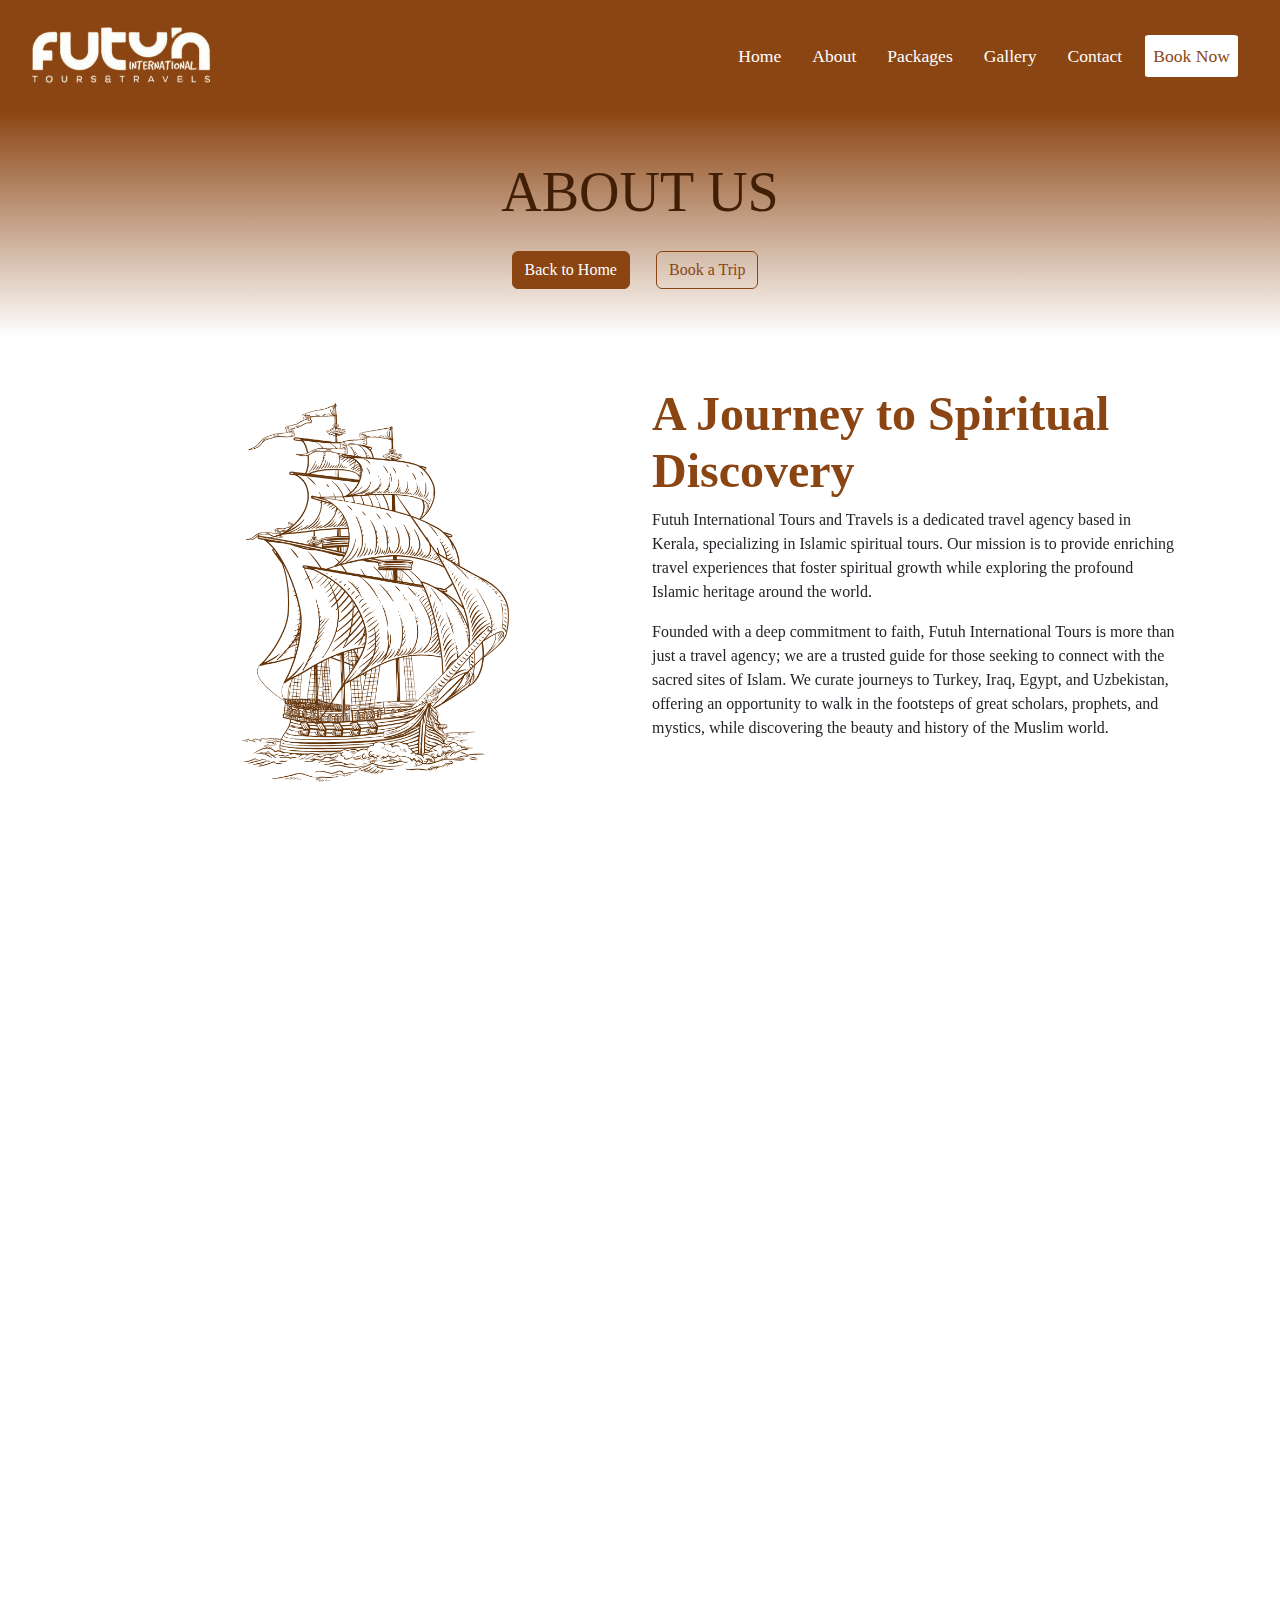
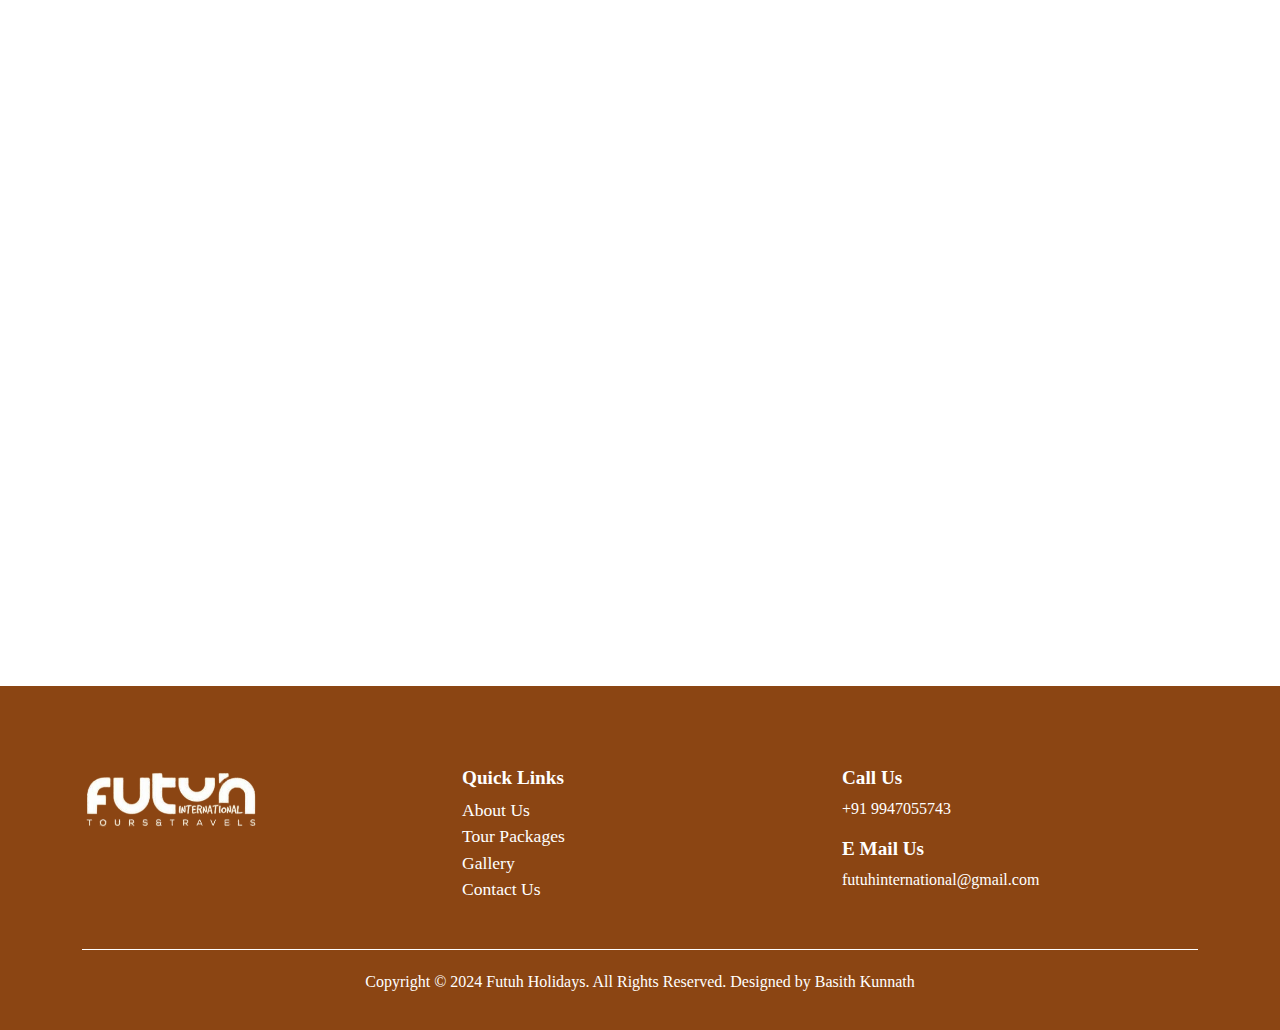
==== commit b5d7143e: "umrah added" ====
--- a/about.html
+++ b/about.html
@@ -16,8 +16,50 @@
 </head>
 <body>
 
+   <!-- Navbar -->
+   <nav class="navbar navbar-expand-lg navbar-custom">
+    <div class="container-fluid">
+      <a class="navbar-brand" href="#">
+        <img src="futuhlogo.png" alt="Futuh International Logo" width="190" height="auto">
+      </a>
+
+       <!-- Hamburger / Close Icon Button -->
+    <button class="navbar-toggler custom-toggler" type="button" data-bs-toggle="collapse" data-bs-target="#navbarNav" aria-controls="navbarNav" aria-expanded="false" aria-label="Toggle navigation">
+      <span class="toggler-icon"></span>
+      <span class="toggler-icon"></span>
+      <span class="toggler-icon"></span>
+    </button>
+     
+      <div class="collapse navbar-collapse justify-content-end" id="navbarNav">
+        <ul class="navbar-nav">
+          <li class="nav-item">
+            <a class="nav-link" aria-current="page" href="index.html">Home</a>
+          </li>
+          <li class="nav-item">
+            <a class="nav-link" href="about.html">About</a>
+          </li>
+          <li class="nav-item">
+            <a class="nav-link" href="packages.html">Packages</a>
+          </li>
+          <li class="nav-item">
+            <a class="nav-link" href="gallery.html">Gallery</a>
+          </li>
+          <li class="nav-item">
+            <a class="nav-link" href="contactus.html">Contact</a>
+          </li>
+          <li class="nav-item">
+            <a class="nav-link button-book" href="https://wa.me/919961102203">Book Now</a>
+          </li>
+        </ul>
+      </div>
+    </div>
+  </nav>
+
    <!-- Header Section -->
    <section class="header-section text-center py-5">
+
+     
+
     <h1 class="display-4">ABOUT US</h1>
     <div class="d-flex justify-content-center gap-3 mt-4">
         <a href="index.html"><button class="btn btn-dark">Back to Home</button></a>
@@ -26,7 +68,7 @@
 </section>
 
 <!-- About Us Section -->
-<section class="about-us container mt-5">
+<section class="about-us-page container mt-5">
   
   <!-- Main Content -->
   <div class="row">
--- a/styles.css
+++ b/styles.css
@@ -5,20 +5,19 @@
   margin: 0;
   padding: 0;
   overflow-x: hidden;
-}
-
-.navbar-brand {
-  font-weight: bold;
-  font-size: 1.5rem;
-}
+  
+}
+
 
 .navbar-custom {
   background-color: #8B4513;
+  padding: 15px;
 }
 
 .nav-link {
   margin-right: 15px;
   color: #ffffff;
+  font-size: 1.1rem;
 
 }
 
@@ -33,13 +32,14 @@
 .navbar-toggler {
   border: none;
   outline: none;
+  
 }
 
 /* Hamburger Icon Lines */
 .toggler-icon {
   display: block;
-  width: 25px;
-  height: 3px;
+  width: 27px;
+  height: 3.5px;
   background-color: white;
   margin: 5px 0;
   transition: 0.4s;
@@ -154,8 +154,36 @@
   }
 }
 
+@keyframes moveUpDown {
+  0% {
+    transform: translateY(0);
+  }
+  50% {
+    transform: translateY(-20px);
+  }
+  100% {
+    transform: translateY(0);
+  }
+}
+
+.animated {
+  animation: moveUpDown 2s infinite ease-in-out;
+}
+
+
+
 /* Responsive Design */
 @media (max-width: 768px) {
+
+  .nav-link {
+    margin-left: 18px;
+  }
+
+  .hero-section {
+    height: 43vh;
+  }
+
+
   .hero-section h1 {
     font-size: 2.5rem;
   }
@@ -166,17 +194,16 @@
 
   .button-book {
     width: 100px;
-    padding: 8px;
-  }
+    padding: 5px;
+  }
+
+
 }
 
 
 
 
 /* Hero Section */
-.fit-hero-section {
-  padding: 20px;
-}
 
 /* Hero Title */
 .fit-title {
@@ -192,16 +219,18 @@
 
 /* Logos Section */
 .fit-logo-section {
-  margin-bottom: 20px;
+  margin-bottom: 10px;
 }
 
 .fit-logo-col {
-  margin-bottom: 15px;
+  margin: 0;
+  padding: 0;
 }
 
 .fit-logo {
-  width: 100%;
+  width: 80%;
   height: auto;
+  
 }
 
 /* Button Styling */
@@ -261,25 +290,36 @@
 }
 
 
-
+.upcoming-section {
+  padding: 0px 20px;
+}
 
 .trip-card img {
   object-fit: cover;
   height: 100%;
-  transition: transform 0.3s ease-in-out;
 }
 
 /* Animation when hovering or touching the image */
-.trip-card:hover img,
-.trip-card.touch-active img {
-  transform: translateY(-10px);
-}
+
+/* Zoom effect for the trip image */
+.trip-image-container {
+  overflow: hidden; /* Ensures the image does not overflow outside the container */
+}
+
+.trip-image {
+  transition: transform 0.3s ease; /* Smooth transition for zoom */
+  
+}
+
+.trip-image-container:hover .trip-image,
+.trip-image-container:active .trip-image {
+  transform: scale(1.1); /* Slight zoom effect */
+}
+
 
 .trip-card {
   box-shadow: 0 4px 8px rgba(0, 0, 0, 0.1);
   background-color: #8B4513;
-  
-  
 }
 
 .trip-card h5 {
@@ -314,8 +354,93 @@
 
 
 
-
-
+/* Umrah Banner Section */
+.umrah-banner {
+  padding: 15px;
+  max-width: auto; /* Set a maximum width for the banner */
+  margin: 80px;
+}
+
+.banner-container {
+  max-width: 100%;
+}
+
+/* Text Content Styling */
+.banner-text {
+  display: flex;
+  flex-direction: column;
+  justify-content: center;
+}
+
+.banner-title {
+  font-size: 3.5rem;
+  font-weight: bold;
+  color: #411f07;
+  margin-bottom: 5px;
+}
+
+.banner-subtitle {
+  font-size: 1.8rem;
+  color: #411f07;
+  margin-bottom: 10px;
+}
+
+.price-info {
+  background-color: #8B4513;
+  padding: 8px 12px;
+  border-radius: 4px;
+  color: #ffffff;
+}
+
+.price-label {
+  font-size: 1rem;
+  margin: 0;
+}
+
+.price-amount {
+  font-size: 1.8rem;
+  font-weight: bold;
+  margin-left: 5px;
+}
+
+/* Image Content Styling */
+.banner-image {
+  display: flex;
+  align-items: center;
+  justify-content: center;
+}
+
+.banner-image img {
+  max-width: 100%;
+  height: 100%;
+  border-radius: 8px;
+}
+
+/* Responsive Adjustments */
+@media (max-width: 768px) {
+  .banner-row {
+      flex-direction: column;
+  }
+  .banner-text, .banner-image {
+      flex: 100%; /* Make both sections take full width on small screens */
+  }
+  .banner-title {
+      font-size: 2rem;
+  }
+  .banner-subtitle {
+      font-size: 1.1rem;
+  }
+  .price-amount {
+      font-size: 1.4rem;
+  }
+  .umrah-banner {
+    margin: 18px;
+  }
+}
+
+.about-us-section {
+  padding: 0px 20px;
+}
 
 .section-title {
   font-size: 2rem;
@@ -349,7 +474,7 @@
 /* Responsive Adjustments */
 @media (max-width: 768px) {
   .compass-img {
-    max-width: 250px;
+    max-width: 100%;
     margin-bottom: 2rem;
   }
 
@@ -359,7 +484,9 @@
 }
 
 
-
+.destinations-section {
+  padding: 0px 30px;
+}
 
 .section-title {
   color: #8B4513;
@@ -460,6 +587,10 @@
 
 /*About Page */
 
+.about-us-page {
+  padding: 0px 30px;
+}
+
 .about-us p {
   font-size: 1.24rem;
   color: #8B4513;
@@ -525,6 +656,7 @@
 
 .packages-section {
   background-color: #fff;
+  padding: 0px 25px;
 }
 
 .packages-section h5 {
@@ -540,6 +672,11 @@
   border-radius: 12px;
   transition: transform 0.3s ease-in-out;
   background-color: #8B4513;
+  
+}
+
+.package-card {
+  margin-bottom: 40px;
 }
 
 .card:hover {
@@ -553,6 +690,8 @@
   object-fit: cover;
 }
 
+
+
 .card-title {
   font-size: 1.5rem;
   color: #ffffff;
@@ -573,6 +712,7 @@
   border-color: #ffffff;
   transition: background-color 0.3s ease-in-out;
   color: #8B4513;
+  
 }
 
 .btn-primary:hover {
@@ -628,12 +768,18 @@
 .btn-dark {
   background-color: #8B4513;
   border-color: #8B4513;
+  
 }
 
 .btn-dark:hover {
     background: none;
     border-color: #8B4513;
     color: #8B4513;
+    
+}
+
+.gallery-section {
+  padding: 0px 25px;
 }
 
 .gallery-section img {
@@ -661,6 +807,9 @@
 
 /* Details Page */
 
+.deatails-section {
+  padding: 0px 25px;
+}
 
 .gallery-image {
   border-radius: 3px;
@@ -670,22 +819,28 @@
 .explore-section h2 {
   font-weight: bold;
   margin-top: 20px;
+  font-size: 45px;
 }
 .explore-section p {
-  font-size: 16px;
+  font-size: 20px;
   line-height: 1.7;
 }
 .booking-form {
   background: linear-gradient(to bottom right, #8B4513, #000000);
-  padding: 20px;
+  padding: 60px;
   border-radius: 10px;
   color: #fff;
+  
 }
 .booking-form h3 {
   font-size: 1.5rem;
   margin-bottom: 20px;
 }
 
+.booking-form .form-label {
+  color: #ffffff;
+}
+
 .btn-success {
   background-color: #8B4513;
   border-color: #fff;
@@ -698,21 +853,34 @@
 
 .accordion-button::after {
   font-size: 1rem;
-}
+  
+}
+
+.feature-list h3 {
+  font-size: 40px;
+}
+
 .feature-list {
   margin-top: 20px;
 }
 .feature-list ul {
   padding-left: 15px;
-  color: #555;
+  color: #000000;
 }
 .feature-list ul li {
   margin-bottom: 10px;
   font-size: 16px;
+  font-size: 20px;
 }
 
 .itinerary-section {
-  padding: 90px;
+  padding-bottom: 80px;
+  padding: 60px;
+  padding-top: 0%;
+}
+
+.itinerary-section h3 {
+  font-size: 40px;
 }
 
 @media (max-width: 768px) {
@@ -733,7 +901,7 @@
 
  .contact-section {
   background-color: #ffffff;
-  padding: 50px 0;
+  padding: 50px 20px;
   font-size: 1.2rem;
   
 }
@@ -833,25 +1001,31 @@
 
 .footer {
   background-color: #8B4513;
-  padding-top: 40px;
-  color: #fff;
+  padding-top: 80px;
+  color: #fff;
+  justify-content: center;
+  
+}
+
+.footer-container {
+  padding-left: 100px;
 }
 
 .footer .footer-logo img {
-  max-width: 250px;
-
+  max-width: 180px;
+  margin-bottom: 20px;
 }
 
 .footer h6 {
   font-weight: bold;
   color: #fff;
-
-
+  font-size: 1.2rem;
 }
 
 .footer a {
   color: #fff;
   text-decoration: none;
+  font-size: 1.1rem;
 }
 
 .footer a:hover {
@@ -859,9 +1033,10 @@
 }
 
 .footer .social-icons i {
-  font-size: 24px;
+  font-size: 20px;
   margin-right: 15px;
   color: #fff;
+  margin-bottom: 30px;
 }
 
 .footer-bottom {
@@ -869,4 +1044,13 @@
   padding: 20px 0;
   border-top: 1px solid #fff;
   margin-top: 30px;
-}
+
+}
+
+
+@media (max-width: 768px) {
+  .footer-container {
+    padding-left: 0;
+  }
+
+}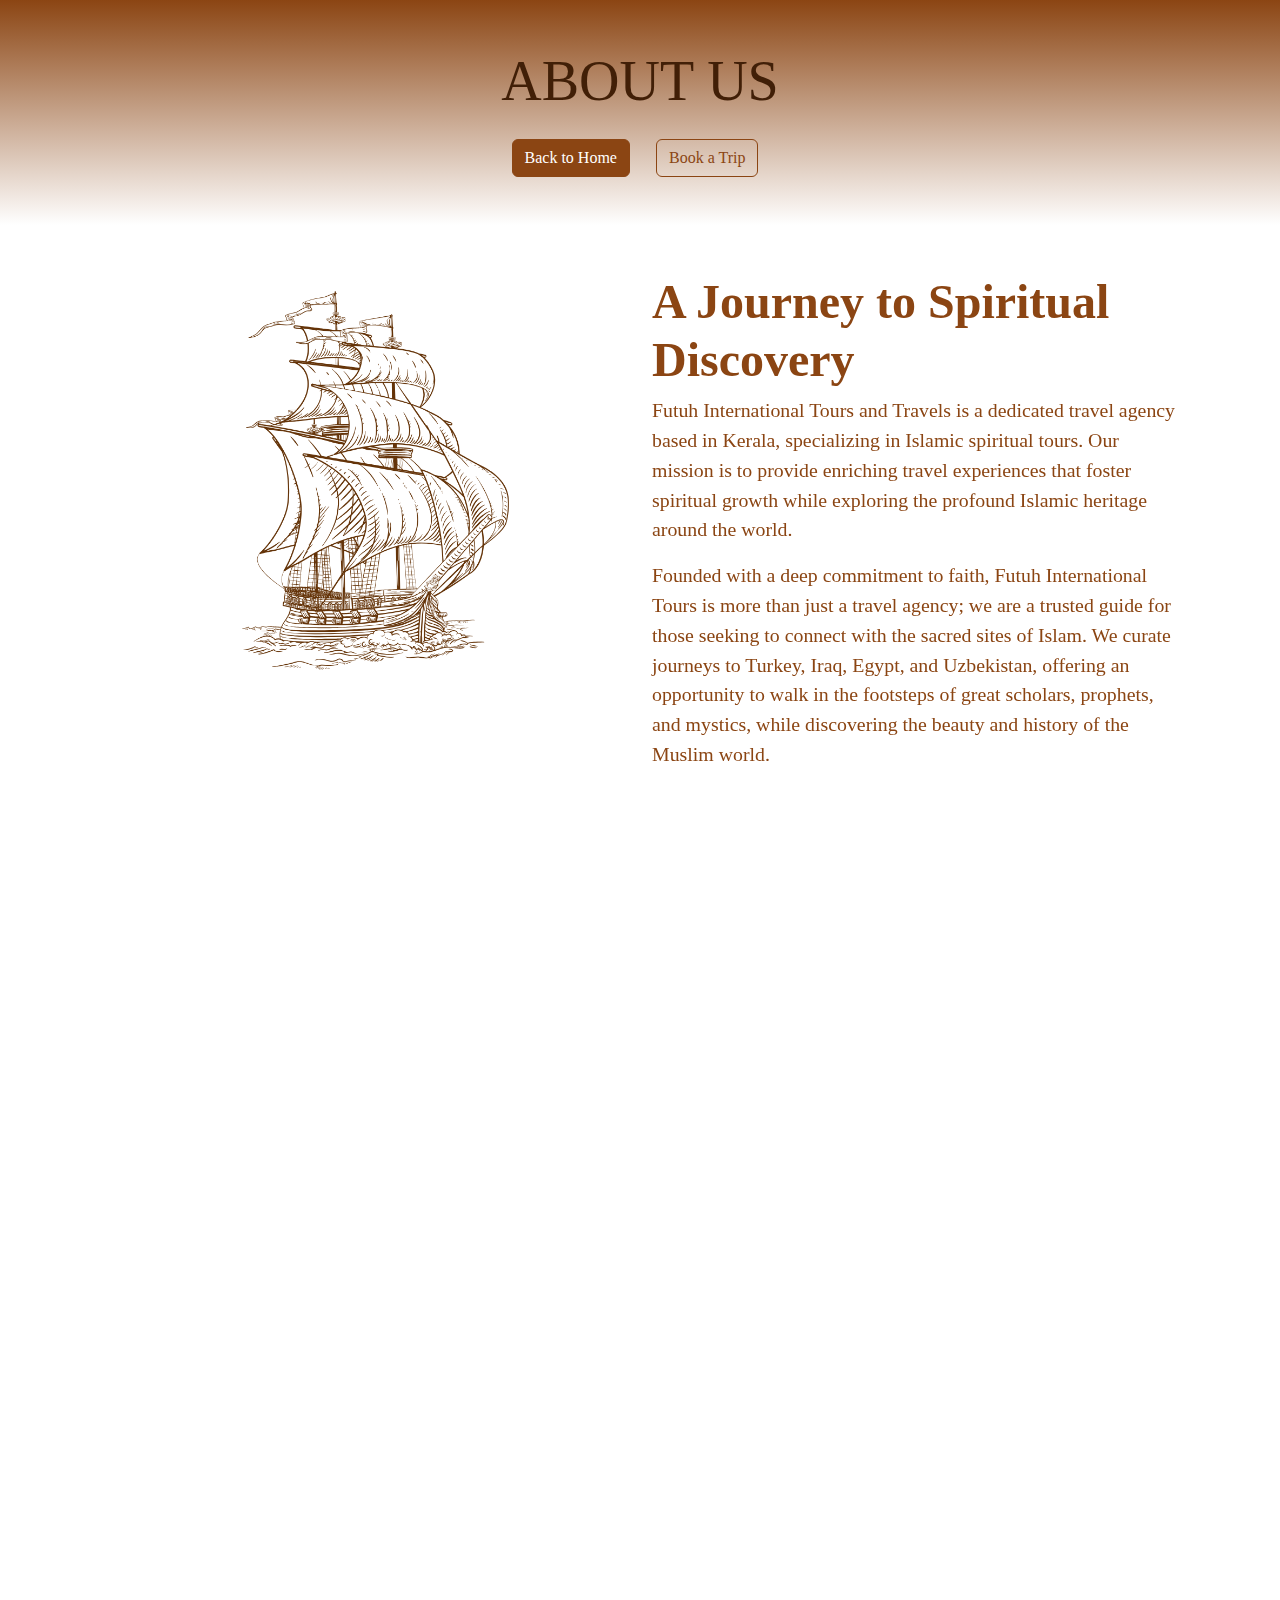
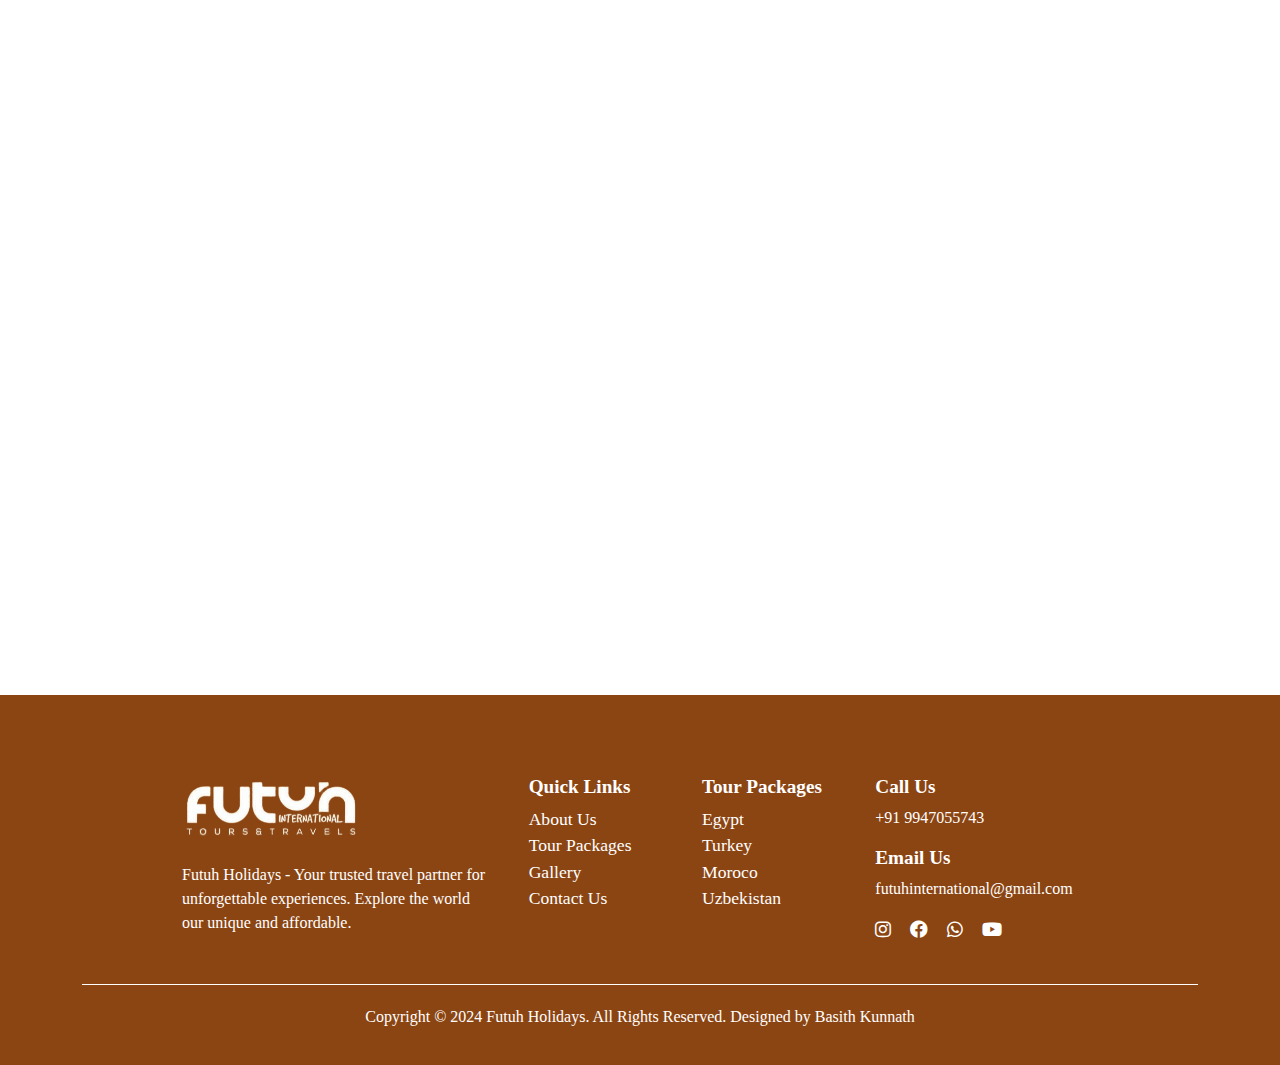
==== commit c49b178b: "last design call" ====
--- a/about.html
+++ b/about.html
@@ -8,6 +8,9 @@
   <!-- Bootstrap 5 CSS -->
   <link href="https://cdn.jsdelivr.net/npm/bootstrap@5.3.0-alpha1/dist/css/bootstrap.min.css" rel="stylesheet">
   
+   <!-- Font Awesome Icons -->
+   <link rel="stylesheet" href="https://cdnjs.cloudflare.com/ajax/libs/font-awesome/6.0.0-beta3/css/all.min.css">
+
   <!-- AOS CSS -->
   <link href="https://unpkg.com/aos@2.3.1/dist/aos.css" rel="stylesheet">
   
@@ -16,50 +19,9 @@
 </head>
 <body>
 
-   <!-- Navbar -->
-   <nav class="navbar navbar-expand-lg navbar-custom">
-    <div class="container-fluid">
-      <a class="navbar-brand" href="#">
-        <img src="futuhlogo.png" alt="Futuh International Logo" width="190" height="auto">
-      </a>
-
-       <!-- Hamburger / Close Icon Button -->
-    <button class="navbar-toggler custom-toggler" type="button" data-bs-toggle="collapse" data-bs-target="#navbarNav" aria-controls="navbarNav" aria-expanded="false" aria-label="Toggle navigation">
-      <span class="toggler-icon"></span>
-      <span class="toggler-icon"></span>
-      <span class="toggler-icon"></span>
-    </button>
-     
-      <div class="collapse navbar-collapse justify-content-end" id="navbarNav">
-        <ul class="navbar-nav">
-          <li class="nav-item">
-            <a class="nav-link" aria-current="page" href="index.html">Home</a>
-          </li>
-          <li class="nav-item">
-            <a class="nav-link" href="about.html">About</a>
-          </li>
-          <li class="nav-item">
-            <a class="nav-link" href="packages.html">Packages</a>
-          </li>
-          <li class="nav-item">
-            <a class="nav-link" href="gallery.html">Gallery</a>
-          </li>
-          <li class="nav-item">
-            <a class="nav-link" href="contactus.html">Contact</a>
-          </li>
-          <li class="nav-item">
-            <a class="nav-link button-book" href="https://wa.me/919961102203">Book Now</a>
-          </li>
-        </ul>
-      </div>
-    </div>
-  </nav>
-
+   
    <!-- Header Section -->
    <section class="header-section text-center py-5">
-
-     
-
     <h1 class="display-4">ABOUT US</h1>
     <div class="d-flex justify-content-center gap-3 mt-4">
         <a href="index.html"><button class="btn btn-dark">Back to Home</button></a>
@@ -183,43 +145,61 @@
 
 
 <footer class="footer">
-  <div class="container">
-    <div class="row">
+  <div class="container ">
+    <div class="row footer-container">
       <!-- Logo and Social Media -->
       <div class="col-md-4 text-center text-md-start">
         <div class="footer-logo">
           <img src="futuhlogo.png" alt="Futuh Logo" class="img-fluid">
         </div>
-
-        <div class="social-icons">
-          <a href="#"><i class="bi bi-instagram"></i></a>
-          <a href="#"><i class="bi bi-facebook"></i></a>
-          <a href="#"><i class="bi bi-whatsapp"></i></a>
-        </div>
+        
+        <p class="footer-description">
+          Futuh Holidays - Your trusted travel partner for unforgettable experiences. Explore the world <br> our unique and affordable.
+        </p>
+        
+       
       </div>
 
       <!-- Quick Links -->
-      <div class="col-md-4 text-center text-md-start">
+      <div class="col-md-2 text-center text-md-start quick-links">
         <h6>Quick Links</h6>
         <ul class="list-unstyled">
-          <li><a href="#">About Us</a></li>
-          <li><a href="#">Tour Packages</a></li>
-          <li><a href="#">Gallery</a></li>
-          <li><a href="#">Contact Us</a></li>
+          <li><a href="about.html">About Us</a></li>
+          <li><a href="packages.html">Tour Packages</a></li>
+          <li><a href="gallery.html">Gallery</a></li>
+          <li><a href="contactus.html">Contact Us</a></li>
         </ul>
       </div>
 
+
+       <!-- Quick Links -->
+       <div class="col-md-2 text-center text-md-start quick-links">
+        <h6>Tour Packages</h6>
+        <ul class="list-unstyled">
+          <li><a href="about.html">Egypt</a></li>
+          <li><a href="packages.html">Turkey</a></li>
+          <li><a href="gallery.html">Moroco</a></li>
+          <li><a href="contactus.html">Uzbekistan</a></li>
+        </ul>
+      </div>
+
       <!-- Contact Info -->
-      <div class="col-md-4 text-center text-md-start">
+      <div class="col-md-2 text-center text-md-start">
         <h6>Call Us</h6>
         <p>+91 9947055743</p>
-        <h6>E Mail Us</h6>
+        <h6>Email Us</h6>
         <p>futuhinternational@gmail.com</p>
+        <div class="social-icons">
+          <a href="#"><i class="fab fa-instagram"></i></a>
+          <a href="#"><i class="fab fa-facebook"></i></a>
+          <a href="#"><i class="fab fa-whatsapp"></i></a>
+          <a href="#"><i class="fab fa-youtube"></i></a> 
+        </div>
       </div>
     </div>
 
     <!-- Footer Bottom -->
-    <div class="footer-bottom">
+    <div class="footer-bottom text-center mt-3">
       <p>Copyright © 2024 Futuh Holidays. All Rights Reserved. Designed by Basith Kunnath</p>
     </div>
   </div>
--- a/styles.css
+++ b/styles.css
@@ -5,6 +5,7 @@
   margin: 0;
   padding: 0;
   overflow-x: hidden;
+  background-color: #ffffff;
   
 }
 
@@ -353,90 +354,97 @@
 }
 
 
-
-/* Umrah Banner Section */
+/* Banner Section Styles */
+
+/* Banner Styles */
+
+
 .umrah-banner {
-  padding: 15px;
-  max-width: auto; /* Set a maximum width for the banner */
-  margin: 80px;
-}
-
-.banner-container {
+  background-image: url('hik.jpg'); /* Replace with your background image */
+  background-size: cover;
+  background-position: center;
+  background-repeat: no-repeat;
+  padding: 80px;
+  margin-top: 80px;
+  box-shadow: 0 4px 8px rgba(0, 0, 0, 0.1);
+  color: #ffffff;
   max-width: 100%;
-}
-
-/* Text Content Styling */
-.banner-text {
-  display: flex;
-  flex-direction: column;
-  justify-content: center;
+  position: relative;
+}
+
+.umrah-banner::before {
+  content: "";
+  position: absolute;
+  top: 0;
+  left: 0;
+  width: 100%;
+  height: 100%;
+  background-color: rgba(0, 0, 0, 0.5);
+  
+  z-index: 1;
+}
+
+.content, .banner-footer {
+  position: relative;
+  z-index: 2;
 }
 
 .banner-title {
-  font-size: 3.5rem;
+  font-size: 2.5rem;
   font-weight: bold;
-  color: #411f07;
-  margin-bottom: 5px;
 }
 
 .banner-subtitle {
-  font-size: 1.8rem;
-  color: #411f07;
-  margin-bottom: 10px;
-}
-
-.price-info {
-  background-color: #8B4513;
-  padding: 8px 12px;
-  border-radius: 4px;
+  font-size: 1.25rem;
+  margin-bottom: 1.5rem;
+}
+
+.banner-description {
+  font-size: 1rem;
+  margin-bottom: 2rem;
+  line-height: 1.5;
+}
+
+.btn-primary {
+  background-color: #4caf50;
+  border: none;
+}
+
+.btn-secondary {
+  background-color: #8B4513;
   color: #ffffff;
-}
-
-.price-label {
-  font-size: 1rem;
-  margin: 0;
-}
-
-.price-amount {
-  font-size: 1.8rem;
-  font-weight: bold;
-  margin-left: 5px;
-}
-
-/* Image Content Styling */
-.banner-image {
-  display: flex;
-  align-items: center;
-  justify-content: center;
-}
-
-.banner-image img {
-  max-width: 100%;
-  height: 100%;
-  border-radius: 8px;
-}
-
-/* Responsive Adjustments */
+  border: none;
+}
+
+.btn-secondary:hover{
+  background-color: #ffffff;
+  color: #8B4513;
+}
+
+.banner-footer {
+  font-size: 0.875rem;
+  color: #e0e0e0;
+  margin-top: 2rem;
+}
+
 @media (max-width: 768px) {
-  .banner-row {
-      flex-direction: column;
-  }
-  .banner-text, .banner-image {
-      flex: 100%; /* Make both sections take full width on small screens */
-  }
   .banner-title {
       font-size: 2rem;
   }
-  .banner-subtitle {
-      font-size: 1.1rem;
-  }
-  .price-amount {
-      font-size: 1.4rem;
-  }
-  .umrah-banner {
-    margin: 18px;
-  }
-}
+  .banner-description {
+      font-size: 0.875rem;
+  }
+}
+
+
+
+
+
+
+
+
+
+
 
 .about-us-section {
   padding: 0px 20px;
@@ -591,7 +599,7 @@
   padding: 0px 30px;
 }
 
-.about-us p {
+.about-us-page p {
   font-size: 1.24rem;
   color: #8B4513;
 }
@@ -820,10 +828,12 @@
   font-weight: bold;
   margin-top: 20px;
   font-size: 45px;
+  color: #8B4513;
 }
 .explore-section p {
   font-size: 20px;
   line-height: 1.7;
+  color: #8B4513;
 }
 .booking-form {
   background: linear-gradient(to bottom right, #8B4513, #000000);
@@ -847,8 +857,9 @@
 }
 
 .btn-success:hover{
-  background-color: #000000;
-  border: #fff;
+  background-color: #ffffff;
+  border: #8B4513;
+  color: #8B4513;
 }
 
 .accordion-button::after {
@@ -858,6 +869,7 @@
 
 .feature-list h3 {
   font-size: 40px;
+  color: #8B4513;
 }
 
 .feature-list {
@@ -865,7 +877,7 @@
 }
 .feature-list ul {
   padding-left: 15px;
-  color: #000000;
+  color: #8B4513;
 }
 .feature-list ul li {
   margin-bottom: 10px;
@@ -877,10 +889,20 @@
   padding-bottom: 80px;
   padding: 60px;
   padding-top: 0%;
+  color: #8B4513;
 }
 
 .itinerary-section h3 {
   font-size: 40px;
+  color: #8B4513;
+}
+
+.accordion-button {
+  color: #8B4513;
+}
+
+.accordion-item {
+  color: #8B4513;
 }
 
 @media (max-width: 768px) {
@@ -924,7 +946,6 @@
 }
 .whatsapp-icon {
   position: fixed;
-  bottom: 10px;
   right: 10px;
   background-color: #25D366;
   color: #fff;
@@ -932,6 +953,8 @@
   border-radius: 10%;
   font-size: 34px;
   z-index: 1000;
+  bottom: 10px;     /* Adjusts the distance from the bottom edge */
+
 }
 .submit-button {
   background-color: #8B4513;
@@ -996,6 +1019,80 @@
 
 
 
+
+
+
+
+/* Custom Styles for Umrah Package Page */
+
+/* Header Section */
+.umrah-header-section {
+  color: #fff;
+}
+
+.header-title {
+  font-size: 3.5rem;
+  font-weight: bolder;
+  margin: 0%;
+  color: #8B4513;
+}
+
+.header-subtitle {
+  font-size: 1.5rem;
+  margin: 0;
+  color: #8B4513;
+}
+
+.umrah-package-description {
+  margin-bottom: 1px;
+}
+
+
+/* Package Details Section */
+.package-title,
+.package-highlights-title,
+.itinerary-title,
+.contact-title {
+  color: #8B4513;
+}
+
+.package-description {
+  color: #8B4513;
+  font-size: 1.2rem;
+}
+
+.package-details-card .details-card-title {
+  font-size: 1.8rem;
+  color: #ffffff;
+}
+
+.package-details-card {
+  background: linear-gradient(to bottom right, #8B4513, #000000);
+}
+
+.package-details-card p {
+  color: #ffffff;
+  font-size: 1.2rem;
+}
+
+.package-highlights-list {
+  list-style: disc inside;
+  color: #8B4513;
+  font-size: 1.2rem;
+
+}
+
+
+.full-width-image-container img {
+	width: 1200px; /* Fixed width on larger screens */
+	max-width: 100%; /* Ensures it scales down on smaller screens */
+	height: 400px; /* Fixed height */
+	object-fit: cover; /* Maintains aspect ratio without distortion */
+	margin: 0 auto; /* Center the image on larger screens */
+	display: block; /* Required for centering with margin */
+}
+
+
 /* Footer */
 
 
@@ -1033,7 +1130,7 @@
 }
 
 .footer .social-icons i {
-  font-size: 20px;
+  font-size: 18px;
   margin-right: 15px;
   color: #fff;
   margin-bottom: 30px;
@@ -1053,4 +1150,7 @@
     padding-left: 0;
   }
 
-}+}
+
+
+
